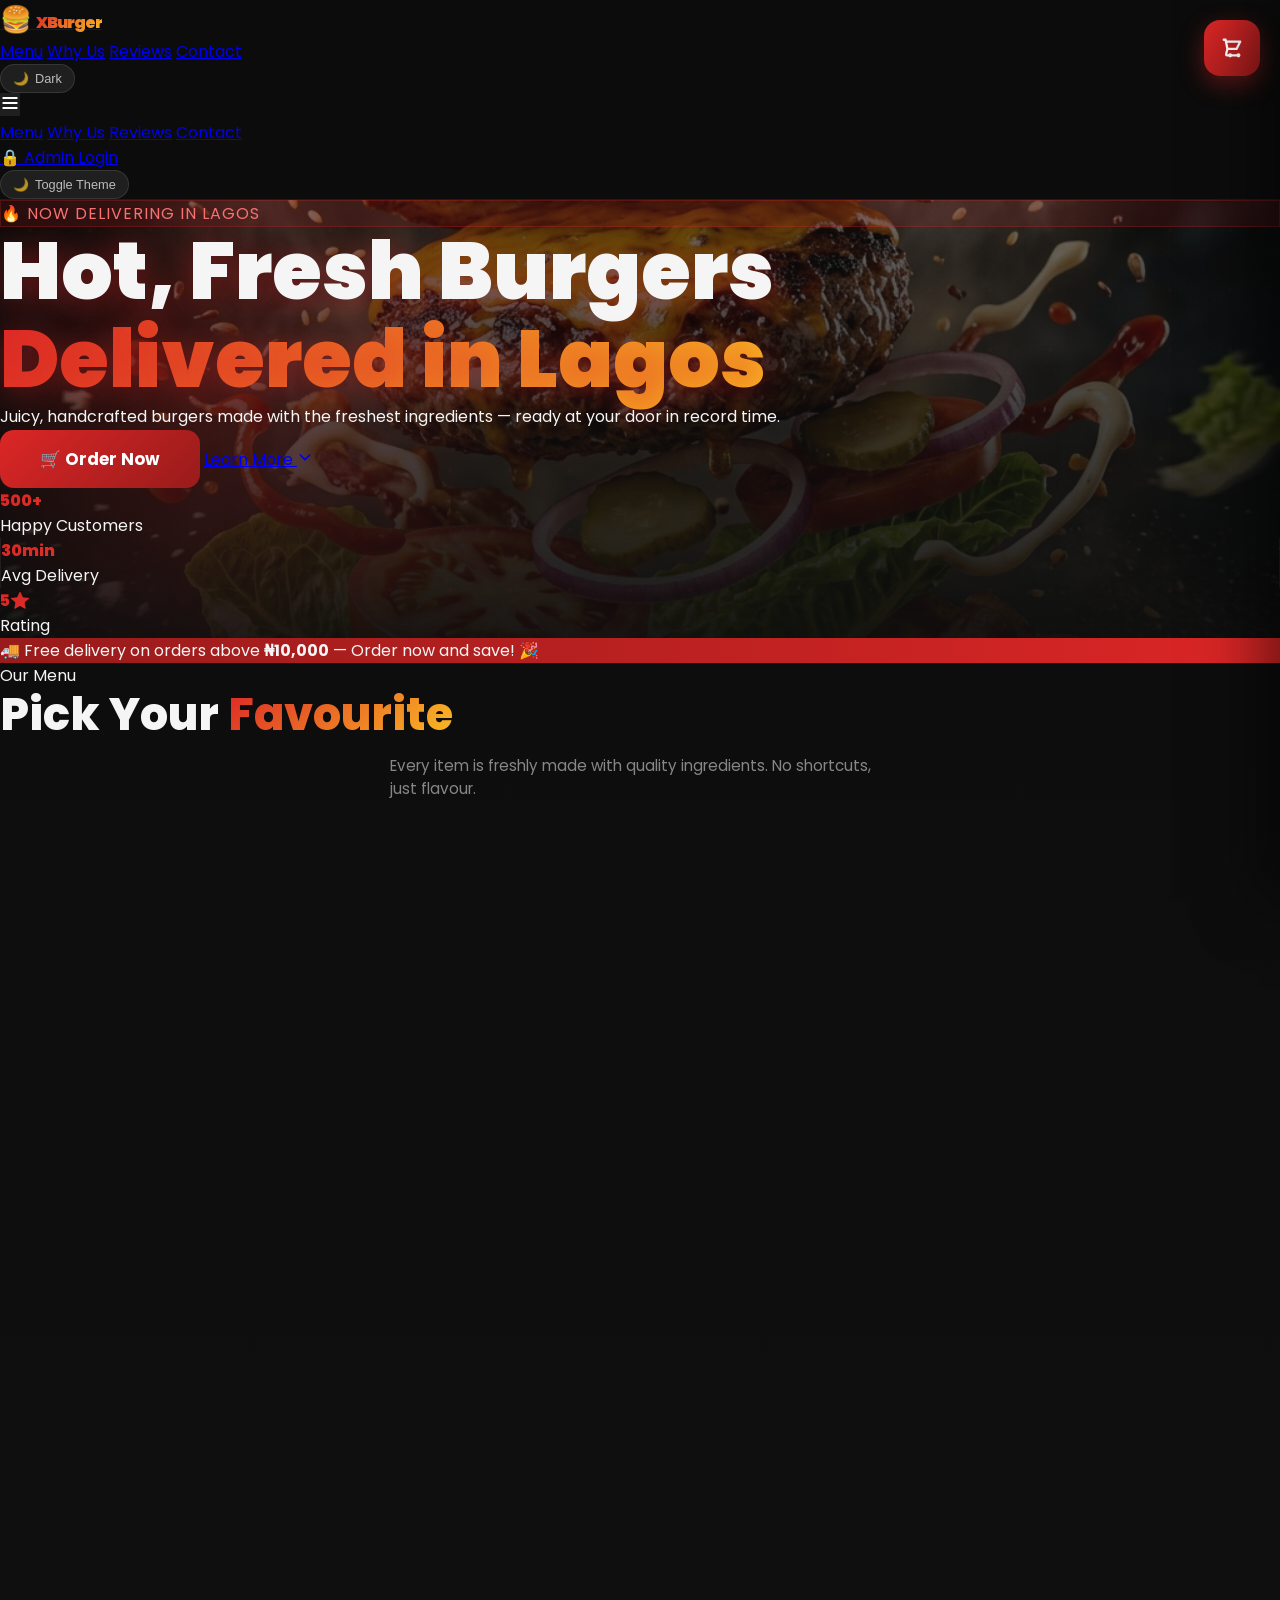
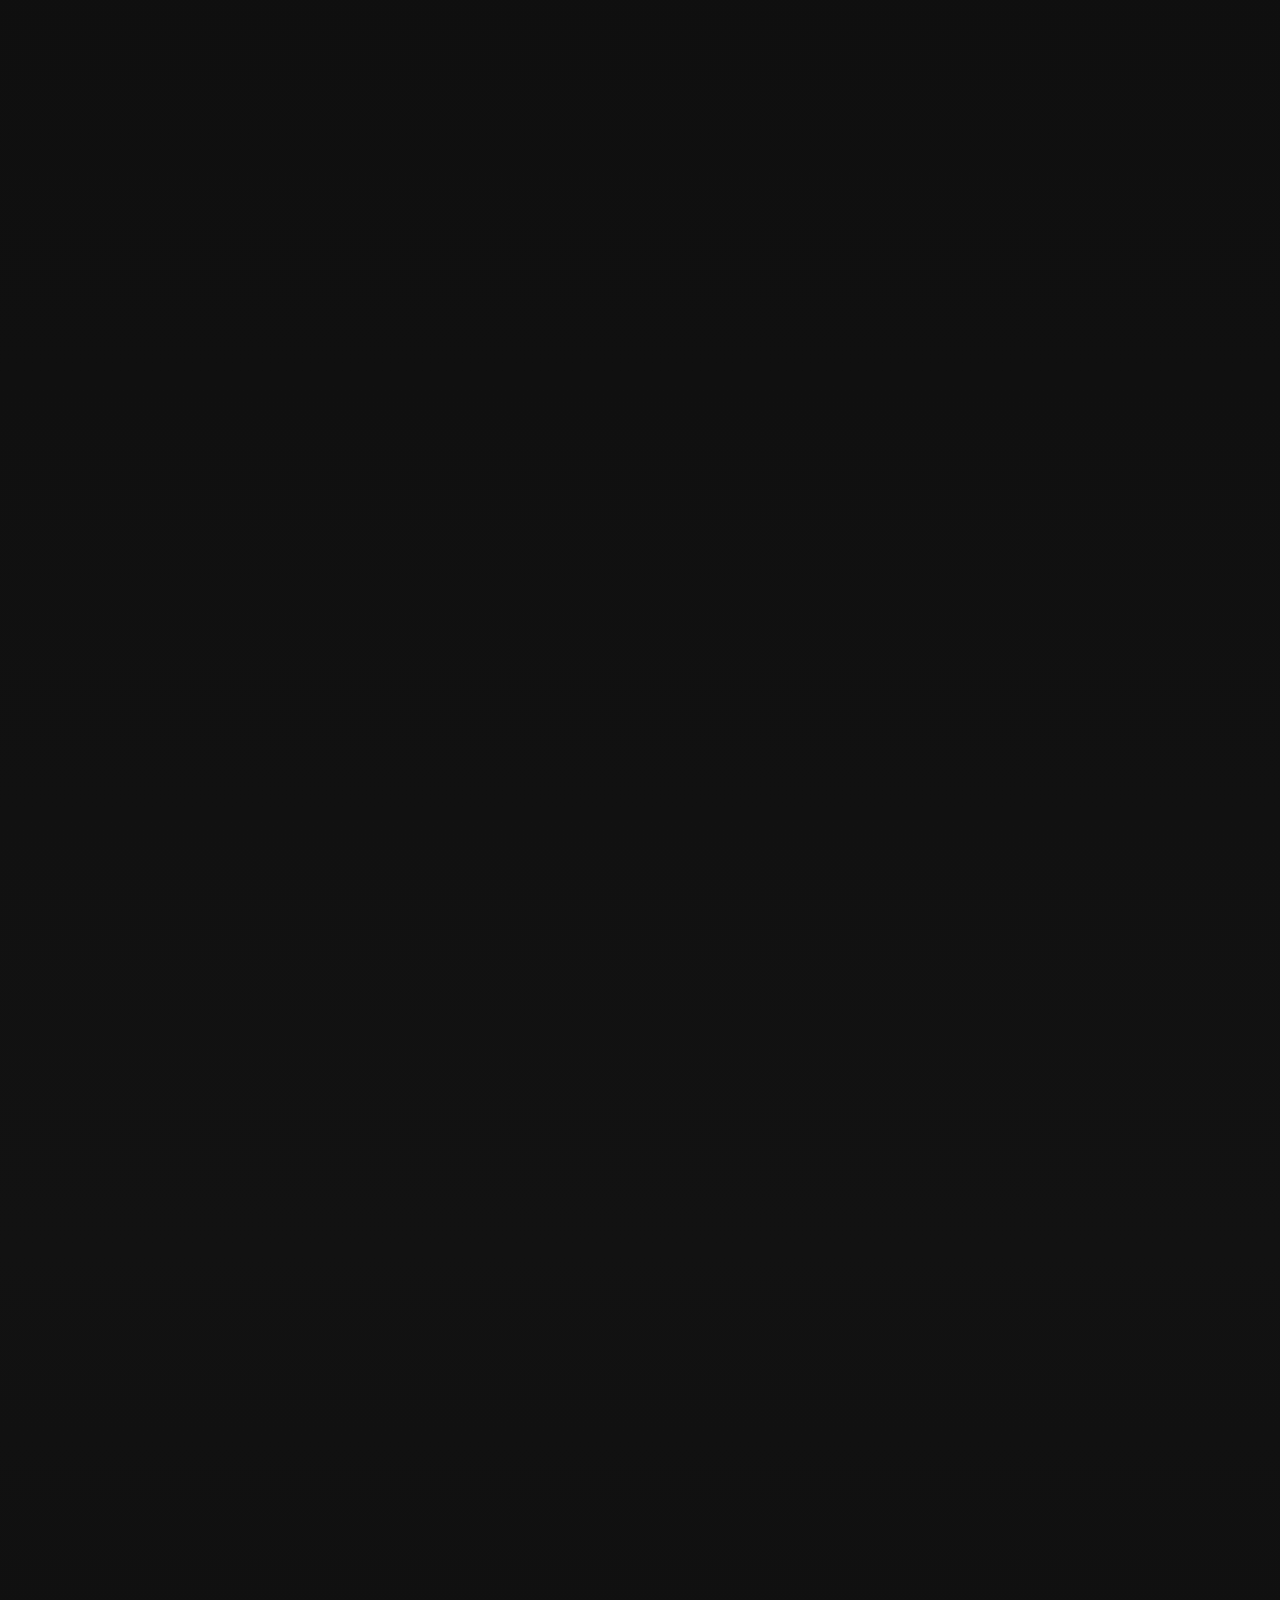
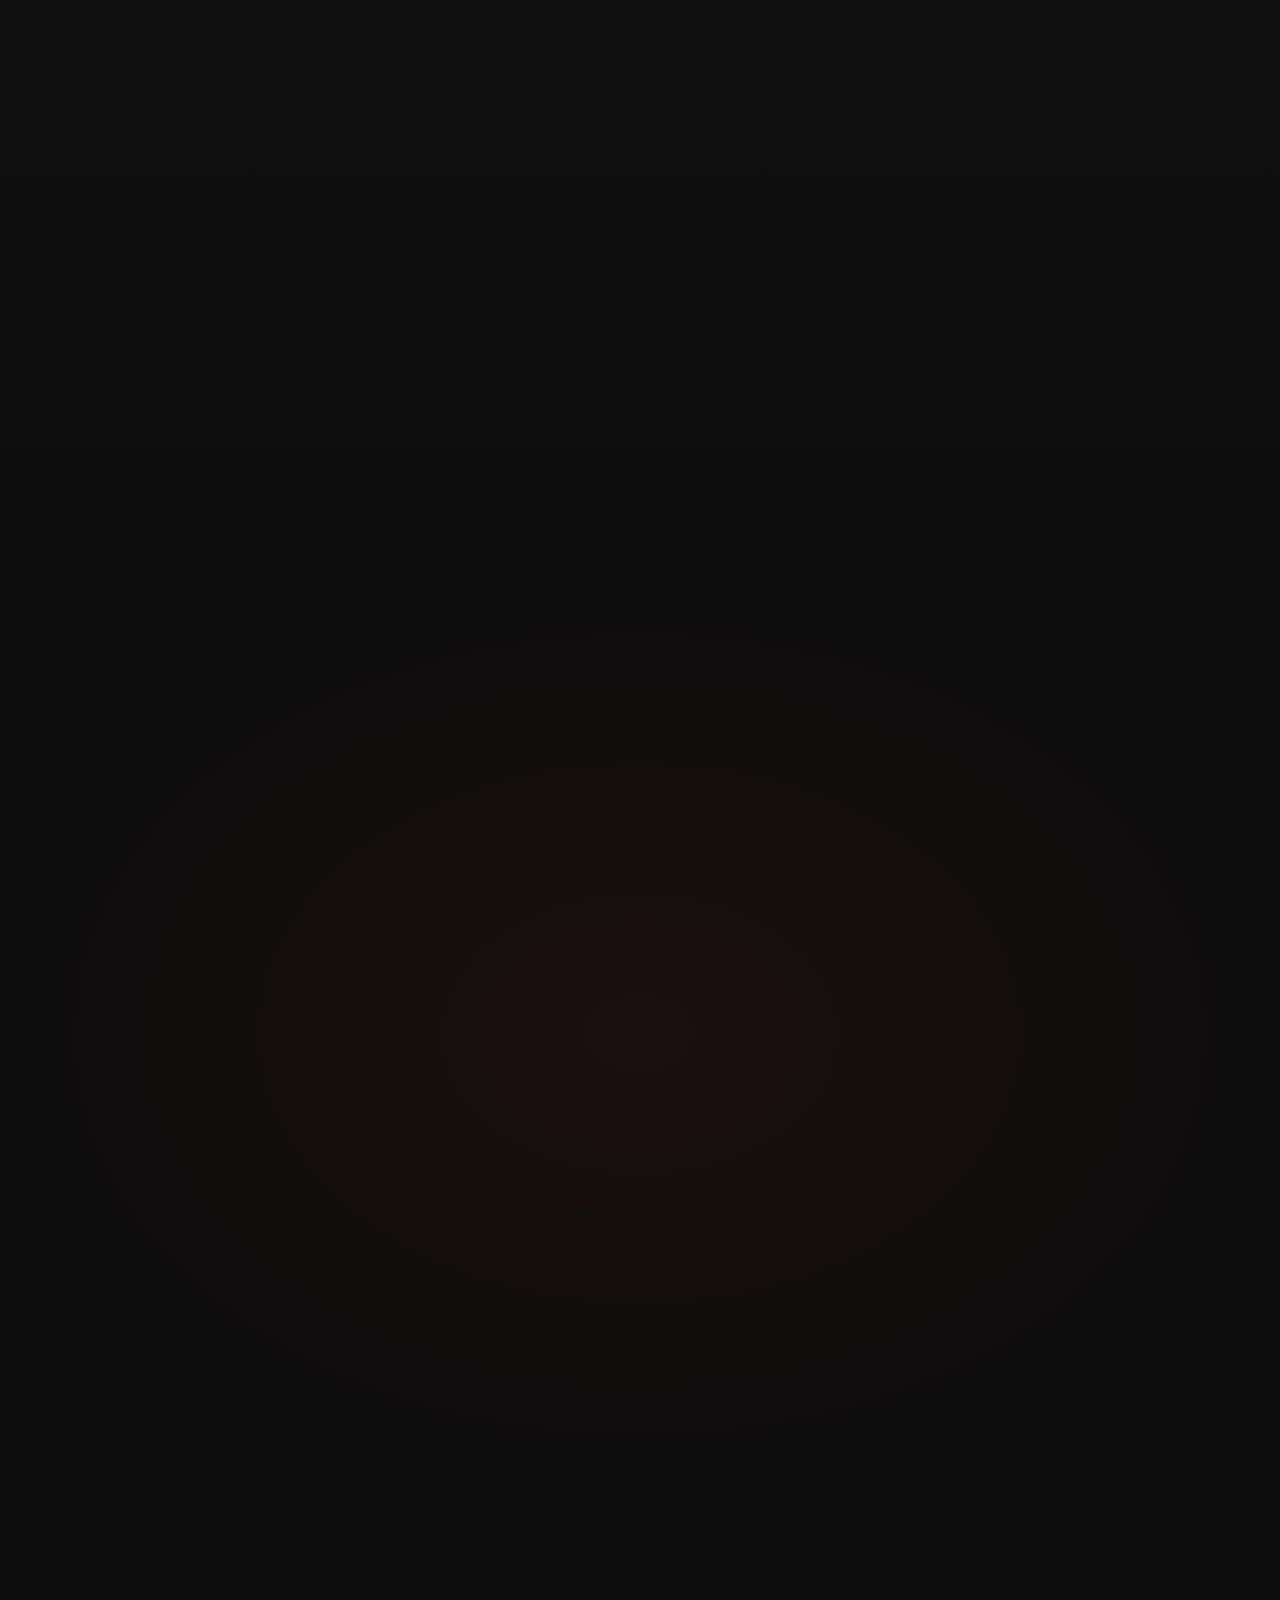
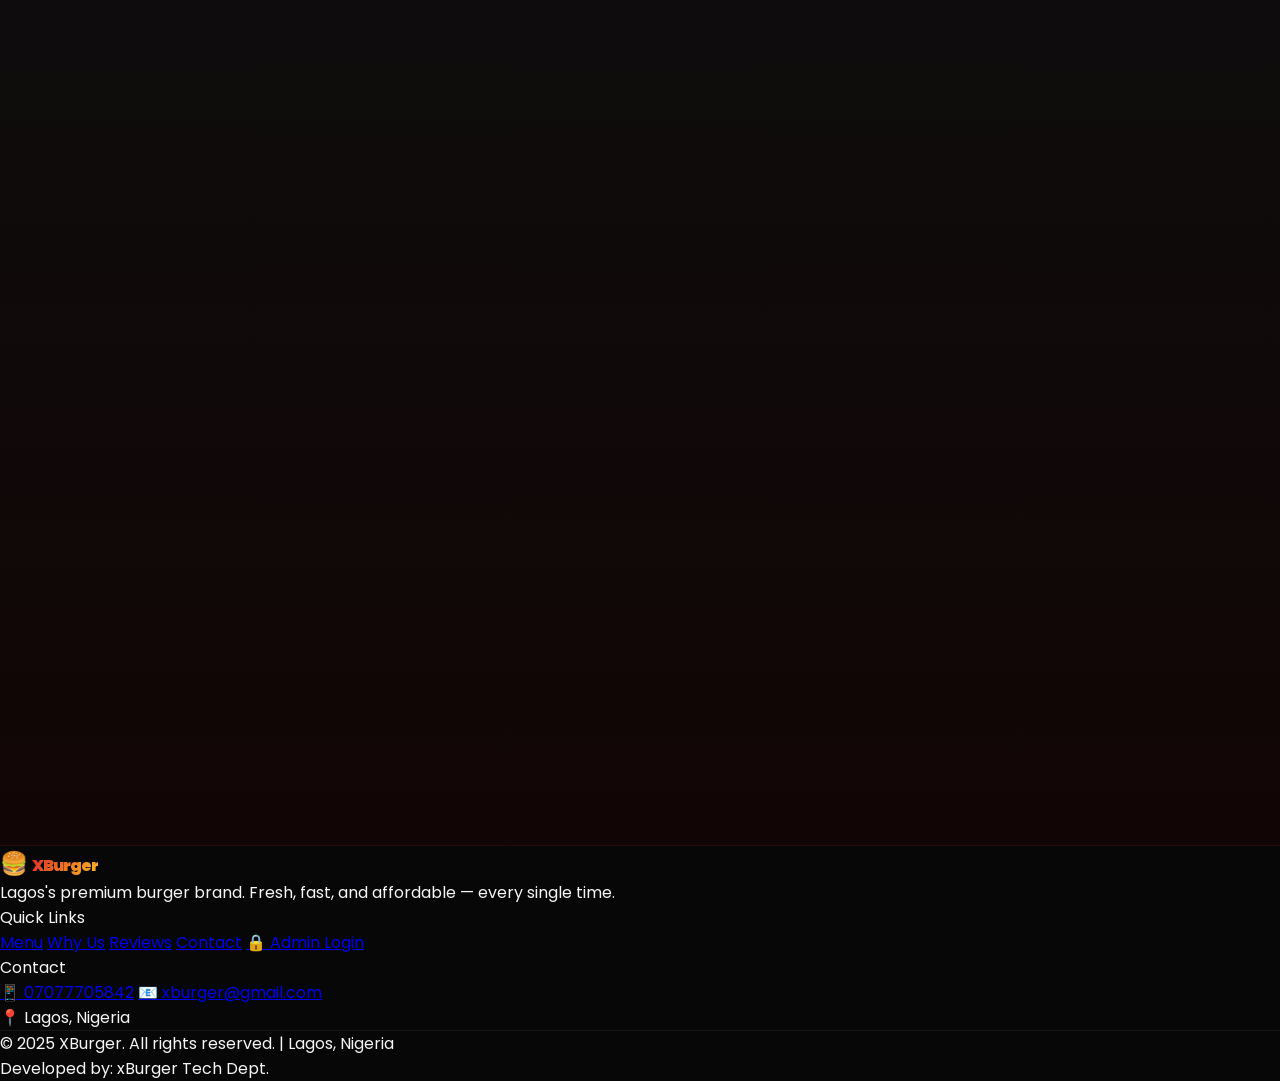
==== index.html @ 7a666a8d "first set of project files" ====
<!DOCTYPE html>
<html lang="en">
<head>
  <!-- =========================================
       XBurger - Hot, Fresh Burgers in Lagos
       Version: 1.0.0
       ========================================= -->
  <meta charset="UTF-8" />
  <meta name="viewport" content="width=device-width, initial-scale=1.0" />
  <meta name="description" content="XBurger — Hot, fresh, juicy burgers delivered fast in Lagos, Nigeria. Order online and pay securely via Paystack." />
  <meta name="keywords" content="XBurger, burgers, fast food Lagos, burger delivery Lagos, cheese burger, combo meal" />
  <meta name="author" content="XBurger" />
  <meta property="og:title" content="XBurger — Hot, Fresh Burgers in Lagos" />
  <meta property="og:description" content="Order the best burgers in Lagos online. Fast delivery, fresh ingredients, and easy payment." />
  <meta property="og:type" content="website" />
  <title>XBurger — Hot, Fresh Burgers in Lagos, Nigeria</title>

  <!-- Tailwind CSS CDN -->
  <script src="https://cdn.tailwindcss.com"></script>

  <!-- Tailwind Config -->
  <script>
    tailwind.config = {
      theme: {
        extend: {
          colors: {
            brand: {
              red: '#DC2626',
              'red-dark': '#991B1B',
              yellow: '#FBBF24',
              'yellow-dark': '#D97706',
              black: '#0D0D0D',
            }
          },
          fontFamily: {
            poppins: ['Poppins', 'sans-serif'],
          }
        }
      }
    }
  </script>

  <!-- Custom CSS -->
  <link rel="stylesheet" href="style.css" />
</head>

<body class="font-poppins">

  <!-- =========================================
       FLOATING CART BUTTON (sticky top-right)
       ========================================= -->
  <button id="cart-btn-float" class="cart-btn-float" onclick="openCart()" aria-label="Open cart">
    <!-- Cart Icon SVG -->
    <svg xmlns="http://www.w3.org/2000/svg" width="22" height="22" fill="none" viewBox="0 0 24 24" stroke="currentColor" stroke-width="2.5">
      <path stroke-linecap="round" stroke-linejoin="round" d="M3 3h2l.4 2M7 13h10l4-8H5.4M7 13L5.4 5M7 13l-1.4 5.6a1 1 0 00.976 1.4H19M10 21a1 1 0 110-2 1 1 0 010 2zm9 0a1 1 0 110-2 1 1 0 010 2z"/>
    </svg>
    <!-- Badge -->
    <span id="cart-badge" class="cart-badge" style="display:none;">0</span>
  </button>

  <!-- =========================================
       TOAST NOTIFICATION
       ========================================= -->
  <div id="toast" class="toast" role="status" aria-live="polite"></div>

  <!-- =========================================
       CART OVERLAY (backdrop)
       ========================================= -->
  <div id="cart-overlay" class="cart-overlay"></div>

  <!-- =========================================
       CART DRAWER (side panel)
       ========================================= -->
  <aside id="cart-drawer" class="cart-drawer" role="dialog" aria-modal="true" aria-label="Shopping cart">
    <!-- Cart Header -->
    <div class="cart-header">
      <div>
        <h2 style="font-size:1.2rem; font-weight:800;">Your Order 🛒</h2>
        <p id="item-count" style="font-size:0.75rem; color:rgba(255,255,255,0.4); margin-top:2px;">0 items</p>
      </div>
      <button onclick="closeCart()" style="background:rgba(255,255,255,0.08); border:none; width:36px; height:36px; border-radius:10px; display:flex; align-items:center; justify-content:center; cursor:pointer; color:rgba(255,255,255,0.7); font-size:1.1rem; transition:all 0.2s;" onmouseover="this.style.background='rgba(255,255,255,0.15)'" onmouseout="this.style.background='rgba(255,255,255,0.08)'" aria-label="Close cart">
        ✕
      </button>
    </div>

    <!-- Free Delivery Promo (shows when eligible) -->
    <div id="cart-promo" style="display:none; background:linear-gradient(90deg,rgba(34,197,94,0.15),rgba(34,197,94,0.05)); border:1px solid rgba(34,197,94,0.25); margin:12px 16px 0; border-radius:12px; padding:10px 14px; align-items:center; gap:8px;">
      <span style="font-size:1.2rem;">🎉</span>
      <span style="font-size:0.8rem; color:#4ade80; font-weight:600;">You qualify for <strong>FREE delivery!</strong></span>
    </div>

    <!-- Empty Cart State -->
    <div id="cart-empty" class="cart-empty">
      <div style="font-size:4rem;"> 🛒</div>
      <h3 style="font-size:1.1rem; font-weight:700;">Your cart is empty</h3>
      <p style="font-size:0.85rem; line-height:1.6;">Add some delicious burgers to your order!</p>
      <button onclick="closeCart(); scrollTo('menu')" style="background:rgba(220,38,38,0.15); border:1px solid rgba(220,38,38,0.3); color:#f87171; border-radius:12px; padding:10px 20px; font-family:inherit; font-weight:600; cursor:pointer; transition:all 0.3s;" onmouseover="this.style.background='rgba(220,38,38,0.25)'" onmouseout="this.style.background='rgba(220,38,38,0.15)'">
        Browse Menu
      </button>
    </div>

    <!-- Cart Items List -->
    <div id="cart-items-list" class="cart-items-list"></div>

    <!-- Cart Footer (total + checkout) -->
    <div id="cart-footer" class="cart-footer" style="display:none;">
      <!-- Total breakdown -->
      <div style="display:flex; justify-content:space-between; align-items:center; margin-bottom:6px;">
        <span style="color:rgba(255,255,255,0.5); font-size:0.85rem;">Subtotal</span>
        <span id="grand-total" style="font-size:1.3rem; font-weight:800; color:#FBBF24;">₦0</span>
      </div>
      <p style="font-size:0.72rem; color:rgba(255,255,255,0.3); margin-bottom:16px;">Delivery fee calculated at checkout</p>

      <!-- Checkout Button -->
      <button class="checkout-btn" onclick="proceedToCheckout()" id="checkout-btn" aria-label="Proceed to checkout">
        <span>Proceed to Checkout 🚀</span>
      </button>

      <!-- Paystack badge -->
      <p style="text-align:center; margin-top:12px; font-size:0.72rem; color:rgba(255,255,255,0.25); display:flex; align-items:center; justify-content:center; gap:4px;">
        🔒 Secure payment via <strong style="color:rgba(255,255,255,0.45);">Paystack</strong>
      </p>
    </div>
  </aside>

  <!-- =========================================
       CHECKOUT CONFIRMATION MODAL
       ========================================= -->
  <div id="checkout-modal" class="modal-overlay" role="dialog" aria-modal="true" aria-label="Order confirmation">
    <div class="modal-box">
      <!-- Modal Header -->
      <div style="text-align:center; margin-bottom:24px;">
        <div style="font-size:3rem; margin-bottom:12px;">🧾</div>
        <h2 style="font-size:1.4rem; font-weight:800; margin-bottom:6px;">Confirm Your Order</h2>
        <p style="color:rgba(255,255,255,0.45); font-size:0.875rem;">Review your items before heading to payment</p>
      </div>

      <!-- Order Summary -->
      <div id="modal-summary" style="margin-bottom:24px;"></div>

      <!-- Info note -->
      <div style="background:rgba(251,191,36,0.08); border:1px solid rgba(251,191,36,0.2); border-radius:12px; padding:12px 16px; margin-bottom:16px; font-size:0.8rem; color:rgba(255,255,255,0.6); display:flex; gap:8px; align-items:flex-start;">
        <span>📍</span>
        <span>Please fill in your delivery details to proceed to secure <strong style="color:#FBBF24;">Paystack</strong> payment.</span>
      </div>

      <!-- Customer Details Form -->
      <form id="checkout-form" class="flex flex-col gap-3 mb-6">
        <input type="text" id="cust-name" placeholder="Full Name" required style="padding:12px; border-radius:8px; background:rgba(255,255,255,0.05); border:1px solid rgba(255,255,255,0.1); color:#fff; width:100%; outline:none;" />
        <div style="display:flex; gap:12px;">
          <input type="email" id="cust-email" placeholder="Email Address" required style="padding:12px; border-radius:8px; background:rgba(255,255,255,0.05); border:1px solid rgba(255,255,255,0.1); color:#fff; width:50%; outline:none;" />
          <input type="tel" id="cust-phone" placeholder="Phone Number" required style="padding:12px; border-radius:8px; background:rgba(255,255,255,0.05); border:1px solid rgba(255,255,255,0.1); color:#fff; width:50%; outline:none;" />
        </div>
        <textarea id="cust-address" placeholder="Delivery Address" required rows="2" style="padding:12px; border-radius:8px; background:rgba(255,255,255,0.05); border:1px solid rgba(255,255,255,0.1); color:#fff; width:100%; outline:none; resize:none;"></textarea>
      </form>

      <!-- Action Buttons -->
      <div style="display:flex; gap:12px; flex-direction:column;">
        <button id="pay-now-btn" class="checkout-btn" onclick="confirmAndPay()" aria-label="Pay now via Paystack">
          <span>Pay Now via Paystack 💳</span>
        </button>
        <button onclick="closeCheckoutModal()" style="background:rgba(255,255,255,0.07); border:1px solid rgba(255,255,255,0.1); color:rgba(255,255,255,0.6); border-radius:14px; padding:12px; font-family:inherit; font-weight:600; cursor:pointer; transition:all 0.3s;" onmouseover="this.style.background='rgba(255,255,255,0.12)'" onmouseout="this.style.background='rgba(255,255,255,0.07)'">
          Go Back to Cart
        </button>
      </div>
    </div>
  </div>

  <!-- =========================================
       NAVBAR
       ========================================= -->
  <nav class="navbar fixed top-0 left-0 right-0 z-50">
    <div class="max-w-6xl mx-auto px-4 sm:px-6">
      <div class="flex items-center justify-between h-16">

        <!-- Logo -->
        <a href="#" class="flex items-center gap-2" aria-label="XBurger home">
          <span style="font-size:1.6rem;">🍔</span>
          <span class="logo-text text-2xl">XBurger</span>
        </a>

        <!-- Desktop Nav Links -->
        <div class="hidden md:flex items-center gap-6">
          <a href="#menu" class="nav-link text-sm font-medium text-white/70 hover:text-white transition-colors duration-200">Menu</a>
          <a href="#features" class="nav-link text-sm font-medium text-white/70 hover:text-white transition-colors duration-200">Why Us</a>
          <a href="#testimonials" class="nav-link text-sm font-medium text-white/70 hover:text-white transition-colors duration-200">Reviews</a>
          <a href="#contact" class="nav-link text-sm font-medium text-white/70 hover:text-white transition-colors duration-200">Contact</a>
        </div>

        <!-- Right side -->
        <div class="flex items-center gap-3">
          <!-- Dark mode toggle -->
          <button class="dark-toggle hidden md:flex" onclick="toggleDarkMode()" id="dark-toggle-btn" aria-label="Toggle dark/light mode">
            <span id="dark-icon">🌙</span>
            <span id="dark-label">Dark</span>
          </button>

          <!-- Mobile menu btn -->
          <button id="mobile-menu-btn" class="md:hidden w-9 h-9 rounded-xl flex items-center justify-center" style="background:rgba(255,255,255,0.08); border:none; color:white; cursor:pointer;" aria-label="Open mobile menu">
            <svg xmlns="http://www.w3.org/2000/svg" width="20" height="20" fill="none" viewBox="0 0 24 24" stroke="currentColor" stroke-width="2.5">
              <path stroke-linecap="round" stroke-linejoin="round" d="M4 6h16M4 12h16M4 18h16"/>
            </svg>
          </button>
        </div>
      </div>

      <!-- Mobile Menu Dropdown -->
      <div id="mobile-menu" class="hidden md:hidden pb-4 pt-2 border-t border-white/5">
        <div class="flex flex-col gap-1">
          <a href="#menu" class="nav-link block px-3 py-2 rounded-lg text-sm font-medium text-white/70 hover:text-white hover:bg-white/5 transition-all">Menu</a>
          <a href="#features" class="nav-link block px-3 py-2 rounded-lg text-sm font-medium text-white/70 hover:text-white hover:bg-white/5 transition-all">Why Us</a>
          <a href="#testimonials" class="nav-link block px-3 py-2 rounded-lg text-sm font-medium text-white/70 hover:text-white hover:bg-white/5 transition-all">Reviews</a>
          <a href="#contact" class="nav-link block px-3 py-2 rounded-lg text-sm font-medium text-white/70 hover:text-white hover:bg-white/5 transition-all">Contact</a>
          
          <div class="mt-2 pt-2 border-t border-white/10 px-3">
            <a href="admin/index.html" class="flex items-center gap-2 text-brand-yellow hover:text-yellow-300 text-sm font-medium transition-all mb-3">
              <span>🔒</span> Admin Login
            </a>
            <button class="dark-toggle" onclick="toggleDarkMode()" aria-label="Toggle theme">
              <span id="dark-icon-mobile">🌙</span>
              <span>Toggle Theme</span>
            </button>
          </div>
        </div>
      </div>
    </div>
  </nav>

  <!-- =========================================
       HERO SECTION
       ========================================= -->
  <section class="hero-section min-h-screen flex items-center justify-center relative pt-16" id="hero">
    <div class="hero-glow"></div>

    <div class="max-w-6xl mx-auto px-4 sm:px-6 py-20 text-center relative z-10">
      <!-- Badge -->
      <div class="inline-flex items-center gap-2 px-4 py-2 rounded-full text-xs font-semibold mb-8 reveal"
        style="background:rgba(220,38,38,0.12); border:1px solid rgba(220,38,38,0.25); color:#f87171; letter-spacing:1px; text-transform:uppercase;">
        🔥 Now Delivering in Lagos
      </div>

      <!-- Main Headline -->
      <h1 class="hero-title text-white mb-6 reveal delay-100">
        Hot, Fresh Burgers<br/>
        <span class="hero-highlight">Delivered in Lagos</span>
      </h1>

      <!-- Sub-text -->
      <p class="text-white/60 text-lg max-w-xl mx-auto mb-10 reveal delay-200" style="line-height:1.7;">
        Juicy, handcrafted burgers made with the freshest ingredients — ready at your door in record time.
      </p>

      <!-- CTA Buttons -->
      <div class="flex flex-col sm:flex-row items-center justify-center gap-4 reveal delay-300">
        <a href="#menu" class="btn-primary" onclick="return false;" style="font-size:1.05rem; padding:16px 40px;" onclick="scrollTo('menu')">
          🛒 Order Now
        </a>
        <a href="#features" class="text-white/60 hover:text-white text-sm font-medium transition-colors flex items-center gap-2">
          Learn More
          <svg xmlns="http://www.w3.org/2000/svg" width="16" height="16" fill="none" viewBox="0 0 24 24" stroke="currentColor" stroke-width="2.5">
            <path stroke-linecap="round" stroke-linejoin="round" d="M19 9l-7 7-7-7"/>
          </svg>
        </a>
      </div>

      <!-- Stats -->
      <div class="grid grid-cols-3 gap-6 max-w-sm mx-auto mt-16 reveal delay-400">
        <div>
          <p class="text-2xl font-900 gradient-text" style="font-weight:800;">500+</p>
          <p class="text-xs text-white/40 mt-1">Happy Customers</p>
        </div>
        <div style="border-left:1px solid rgba(255,255,255,0.07); border-right:1px solid rgba(255,255,255,0.07);">
          <p class="text-2xl gradient-text" style="font-weight:800;">30min</p>
          <p class="text-xs text-white/40 mt-1">Avg Delivery</p>
        </div>
        <div>
          <p class="text-2xl gradient-text" style="font-weight:800;">5⭐</p>
          <p class="text-xs text-white/40 mt-1">Rating</p>
        </div>
      </div>
    </div>
  </section>

  <!-- =========================================
       PROMO BANNER
       ========================================= -->
  <div class="promo-banner py-3 text-center" role="banner">
    <p class="text-white font-semibold text-sm tracking-wide flex items-center justify-center gap-2">
      <span>🚚</span>
      <span>Free delivery on orders above <strong>₦10,000</strong> — Order now and save!</span>
      <span>🎉</span>
    </p>
  </div>

  <!-- =========================================
       MENU SECTION
       ========================================= -->
  <section id="menu" class="menu-section py-20 px-4 sm:px-6">
    <div class="max-w-6xl mx-auto">

      <!-- Section Header -->
      <div class="text-center mb-12">
        <p class="text-brand-red text-sm font-semibold tracking-widest uppercase mb-3 reveal">Our Menu</p>
        <h2 class="section-title text-white reveal delay-100">
          Pick Your <span class="gradient-text">Favourite</span>
        </h2>
        <p class="section-subtitle reveal delay-200">
          Every item is freshly made with quality ingredients. No shortcuts, just flavour.
        </p>
      </div>

      <!-- Menu Grid — populated by JavaScript -->
      <div id="menu-grid" class="grid grid-cols-1 sm:grid-cols-2 lg:grid-cols-3 gap-6"></div>

    </div>
  </section>

  <!-- =========================================
       WHY CHOOSE US
       ========================================= -->
  <section id="features" class="features-section py-20 px-4 sm:px-6">
    <div class="max-w-6xl mx-auto">

      <!-- Section Header -->
      <div class="text-center mb-12">
        <p class="text-brand-red text-sm font-semibold tracking-widest uppercase mb-3 reveal">Why XBurger?</p>
        <h2 class="section-title text-white reveal delay-100">
          We Don't Just Make <span class="gradient-text">Burgers</span>
        </h2>
        <p class="section-subtitle reveal delay-200">We create experiences. Here's why Lagos loves us.</p>
      </div>

      <!-- Features Grid -->
      <div class="grid grid-cols-1 sm:grid-cols-2 lg:grid-cols-4 gap-6">

        <!-- Feature 1 -->
        <div class="feature-card reveal delay-100">
          <div class="feature-icon">🌿</div>
          <h3 class="font-bold text-base mb-2">Fresh Ingredients</h3>
          <p class="text-white/50 text-sm leading-relaxed">Sourced daily — no frozen patties, no shortcuts. Every bite is 100% fresh.</p>
        </div>

        <!-- Feature 2 -->
        <div class="feature-card reveal delay-200">
          <div class="feature-icon">⚡</div>
          <h3 class="font-bold text-base mb-2">Fast Delivery</h3>
          <p class="text-white/50 text-sm leading-relaxed">Speedy delivery across Lagos. Hot food at your door, right on time.</p>
        </div>

        <!-- Feature 3 -->
        <div class="feature-card reveal delay-300">
          <div class="feature-icon">💸</div>
          <h3 class="font-bold text-base mb-2">Affordable Prices</h3>
          <p class="text-white/50 text-sm leading-relaxed">Premium taste, wallet-friendly prices. Great food shouldn't break the bank.</p>
        </div>

        <!-- Feature 4 -->
        <div class="feature-card reveal delay-400">
          <div class="feature-icon">🧼</div>
          <h3 class="font-bold text-base mb-2">Hygienic Prep</h3>
          <p class="text-white/50 text-sm leading-relaxed">World-class hygiene standards in every step — from prep kitchen to your door.</p>
        </div>

      </div>
    </div>
  </section>

  <!-- =========================================
       TESTIMONIALS
       ========================================= -->
  <section id="testimonials" class="testimonials-section py-20 px-4 sm:px-6">
    <div class="max-w-6xl mx-auto">

      <!-- Section Header -->
      <div class="text-center mb-12">
        <p class="text-brand-red text-sm font-semibold tracking-widest uppercase mb-3 reveal">Reviews</p>
        <h2 class="section-title text-white reveal delay-100">
          What Our <span class="gradient-text">Customers</span> Say
        </h2>
        <p class="section-subtitle reveal delay-200">Don't take our word for it — hear from real XBurger fans!</p>
      </div>

      <!-- Testimonials Grid -->
      <div class="grid grid-cols-1 md:grid-cols-2 lg:grid-cols-4 gap-6">

        <!-- Testimonial 1 -->
        <div class="testimonial-card reveal delay-100">
          <div class="stars mb-3">★★★★★</div>
          <p class="text-white/70 text-sm leading-relaxed mb-5">
            "This is the BEST burger I've had in Lagos. The double beef was absolutely fire! Fast delivery too — order came in under 30 minutes."
          </p>
          <div class="flex items-center gap-3">
            <div class="avatar" style="background:linear-gradient(135deg,#DC2626,#7f1d1d);">
              <span style="color:white;">TK</span>
            </div>
            <div>
              <p class="font-semibold text-sm">Tunde Kareem</p>
              <p class="text-white/40 text-xs">Lagos Island</p>
            </div>
          </div>
        </div>

        <!-- Testimonial 2 -->
        <div class="testimonial-card reveal delay-200">
          <div class="stars mb-3">★★★★★</div>
          <p class="text-white/70 text-sm leading-relaxed mb-5">
            "Ordered the combo meal and I was genuinely shocked by the value. Huge burger, crispy fries, cold drink — all for ₦6,000. Will order again!"
          </p>
          <div class="flex items-center gap-3">
            <div class="avatar" style="background:linear-gradient(135deg,#FBBF24,#D97706);">
              <span style="color:#111;">AF</span>
            </div>
            <div>
              <p class="font-semibold text-sm">Amaka Folasade</p>
              <p class="text-white/40 text-xs">Victoria Island</p>
            </div>
          </div>
        </div>

        <!-- Testimonial 3 -->
        <div class="testimonial-card reveal delay-300">
          <div class="stars mb-3">★★★★★</div>
          <p class="text-white/70 text-sm leading-relaxed mb-5">
            "The cheese burger is simply unbeatable. That melted cheese dripping down — oh wow. XBurger has become my weekly treat. Highly recommend!"
          </p>
          <div class="flex items-center gap-3">
            <div class="avatar" style="background:linear-gradient(135deg,#7c3aed,#4c1d95);">
              <span style="color:white;">EB</span>
            </div>
            <div>
              <p class="font-semibold text-sm">Emeka Badmus</p>
              <p class="text-white/40 text-xs">Lekki Phase 1</p>
            </div>
          </div>
        </div>

        <!-- Testimonial 4 -->
        <div class="testimonial-card reveal delay-400">
          <div class="stars mb-3">★★★★☆</div>
          <p class="text-white/70 text-sm leading-relaxed mb-5">
            "Ordered fried chips and classic burger for lunch. Very affordable and delicious! The chips were crispy and perfectly seasoned. 10/10 service!"
          </p>
          <div class="flex items-center gap-3">
            <div class="avatar" style="background:linear-gradient(135deg,#059669,#065f46);">
              <span style="color:white;">SA</span>
            </div>
            <div>
              <p class="font-semibold text-sm">Sade Adekunle</p>
              <p class="text-white/40 text-xs">Surulere</p>
            </div>
          </div>
        </div>

      </div>
    </div>
  </section>

  <!-- =========================================
       CONTACT SECTION
       ========================================= -->
  <section id="contact" class="contact-section py-20 px-4 sm:px-6">
    <div class="max-w-6xl mx-auto">

      <!-- Section Header -->
      <div class="text-center mb-12">
        <p class="text-brand-red text-sm font-semibold tracking-widest uppercase mb-3 reveal">Get In Touch</p>
        <h2 class="section-title text-white reveal delay-100">
          Order or <span class="gradient-text">Ask Us Anything</span>
        </h2>
        <p class="section-subtitle reveal delay-200">We're always happy to hear from you!</p>
      </div>

      <div class="grid grid-cols-1 lg:grid-cols-2 gap-8 items-start">

        <!-- Contact Cards -->
        <div class="flex flex-col gap-4">
          <!-- WhatsApp -->
          <div class="contact-card reveal delay-100">
            <div class="contact-icon" style="background:linear-gradient(135deg,rgba(37,211,102,0.2),rgba(37,211,102,0.05)); border:1px solid rgba(37,211,102,0.25);">
              <span>💬</span>
            </div>
            <div>
              <p class="font-semibold text-sm mb-1">WhatsApp</p>
              <p class="text-white/50 text-sm mb-3">Chat with us for quick orders & inquiries</p>
              <a href="https://wa.me/2347077705842?text=Hi%20XBurger!%20I'd%20like%20to%20place%20an%20order%20🍔"
                 class="whatsapp-btn"
                 target="_blank" rel="noopener" aria-label="Chat on WhatsApp">
                <svg width="18" height="18" fill="currentColor" viewBox="0 0 24 24"><path d="M17.472 14.382c-.297-.149-1.758-.867-2.03-.967-.273-.099-.471-.148-.67.15-.197.297-.767.966-.94 1.164-.173.199-.347.223-.644.075-.297-.15-1.255-.463-2.39-1.475-.883-.788-1.48-1.761-1.653-2.059-.173-.297-.018-.458.13-.606.134-.133.298-.347.446-.52.149-.174.198-.298.298-.497.099-.198.05-.371-.025-.52-.075-.149-.669-1.612-.916-2.207-.242-.579-.487-.5-.669-.51-.173-.008-.371-.01-.57-.01-.198 0-.52.074-.792.372-.272.297-1.04 1.016-1.04 2.479 0 1.462 1.065 2.875 1.213 3.074.149.198 2.096 3.2 5.077 4.487.709.306 1.262.489 1.694.625.712.227 1.36.195 1.871.118.571-.085 1.758-.719 2.006-1.413.248-.694.248-1.289.173-1.413-.074-.124-.272-.198-.57-.347m-5.421 7.403h-.004a9.87 9.87 0 01-5.031-1.378l-.361-.214-3.741.982.998-3.648-.235-.374a9.86 9.86 0 01-1.51-5.26c.001-5.45 4.436-9.884 9.888-9.884 2.64 0 5.122 1.03 6.988 2.898a9.825 9.825 0 012.893 6.994c-.003 5.45-4.437 9.884-9.885 9.884m8.413-18.297A11.815 11.815 0 0012.05 0C5.495 0 .16 5.335.157 11.892c0 2.096.547 4.142 1.588 5.945L.057 24l6.305-1.654a11.882 11.882 0 005.683 1.448h.005c6.554 0 11.89-5.335 11.893-11.893a11.821 11.821 0 00-3.48-8.413z"/></svg>
                Chat on WhatsApp
              </a>
            </div>
          </div>

          <!-- Email -->
          <div class="contact-card reveal delay-200">
            <div class="contact-icon" style="background:linear-gradient(135deg,rgba(220,38,38,0.2),rgba(220,38,38,0.05)); border:1px solid rgba(220,38,38,0.25);">
              <span>📧</span>
            </div>
            <div>
              <p class="font-semibold text-sm mb-1">Email Us</p>
              <p class="text-white/50 text-sm mb-2">For feedback, partnerships or bulk orders</p>
              <a href="mailto:xburger@gmail.com" class="text-brand-red hover:text-red-400 font-semibold text-sm transition-colors">xburger@gmail.com</a>
            </div>
          </div>

          <!-- Location -->
          <div class="contact-card reveal delay-300">
            <div class="contact-icon" style="background:linear-gradient(135deg,rgba(251,191,36,0.2),rgba(251,191,36,0.05)); border:1px solid rgba(251,191,36,0.25);">
              <span>📍</span>
            </div>
            <div>
              <p class="font-semibold text-sm mb-1">Location</p>
              <p class="text-white/50 text-sm">Lagos, Nigeria</p>
              <p class="text-white/30 text-xs mt-1">Delivering across Lagos 🚚</p>
            </div>
          </div>
        </div>

        <!-- CTA Panel -->
        <div class="reveal delay-200" style="background:linear-gradient(145deg,rgba(220,38,38,0.1),rgba(220,38,38,0.02)); border:1px solid rgba(220,38,38,0.2); border-radius:24px; padding:36px; text-align:center;">
          <div style="font-size:4rem; margin-bottom:16px;">🍔</div>
          <h3 style="font-size:1.5rem; font-weight:800; margin-bottom:10px;">Ready to Order?</h3>
          <p style="color:rgba(255,255,255,0.5); font-size:0.9rem; line-height:1.7; margin-bottom:24px;">
            Head over to our menu and build your perfect meal. Fast, fresh, and delivered straight to you in Lagos.
          </p>
          <a href="#menu" class="btn-primary" onclick="scrollTo('menu'); return false;" style="display:inline-flex;">
            🛒 View Full Menu
          </a>
          <div style="margin-top:20px; padding-top:20px; border-top:1px solid rgba(255,255,255,0.07);">
            <p style="font-size:0.8rem; color:rgba(255,255,255,0.3);">Secure payments via</p>
            <p style="font-weight:700; color:rgba(255,255,255,0.6); font-size:0.95rem; margin-top:4px;">🔒 Paystack</p>
          </div>
        </div>

      </div>
    </div>
  </section>

  <!-- =========================================
       FOOTER
       ========================================= -->
  <footer class="footer py-10 px-4 sm:px-6">
    <div class="max-w-6xl mx-auto">

      <!-- Footer Top -->
      <div class="flex flex-col md:flex-row items-center md:items-start justify-between gap-8 mb-8 pb-8" style="border-bottom:1px solid rgba(255,255,255,0.06);">
        <!-- Brand -->
        <div>
          <div class="flex items-center gap-2 mb-3">
            <span style="font-size:1.4rem;">🍔</span>
            <span class="logo-text text-xl">XBurger</span>
          </div>
          <p class="text-white/40 text-sm max-w-xs leading-relaxed">
            Lagos's premium burger brand. Fresh, fast, and affordable — every single time.
          </p>
        </div>

        <!-- Quick Links -->
        <div>
          <p class="font-semibold text-sm mb-3">Quick Links</p>
          <div class="flex flex-col gap-2">
            <a href="#menu" class="text-white/40 hover:text-white text-sm transition-colors">Menu</a>
            <a href="#features" class="text-white/40 hover:text-white text-sm transition-colors">Why Us</a>
            <a href="#testimonials" class="text-white/40 hover:text-white text-sm transition-colors">Reviews</a>
            <a href="#contact" class="text-white/40 hover:text-white text-sm transition-colors">Contact</a>
            <a href="admin/index.html" class="text-brand-yellow hover:text-yellow-300 text-sm transition-colors flex items-center gap-1 mt-2 font-medium">
              <span>🔒</span> Admin Login
            </a>
          </div>
        </div>

        <!-- Contact Details -->
        <div>
          <p class="font-semibold text-sm mb-3">Contact</p>
          <div class="flex flex-col gap-2">
            <a href="https://wa.me/2347077705842" target="_blank" rel="noopener" class="text-white/40 hover:text-green-400 text-sm transition-colors">📱 07077705842</a>
            <a href="mailto:xburger@gmail.com" class="text-white/40 hover:text-brand-red text-sm transition-colors">📧 xburger@gmail.com</a>
            <p class="text-white/40 text-sm">📍 Lagos, Nigeria</p>
          </div>
        </div>
      </div>

      <!-- Footer Bottom -->
      <div class="flex flex-col sm:flex-row items-center justify-between gap-3">
        <p class="text-white/25 text-xs">© 2025 XBurger. All rights reserved. | Lagos, Nigeria</p>
        <p class="text-white/25 text-xs flex items-center gap-1">
          Developed by: xBurger Tech Dept.
        </p>
      </div>

    </div>
  </footer>

  <!-- =========================================
       JAVASCRIPT
       ========================================= -->
  <script src="https://js.paystack.co/v1/inline.js"></script>
  <script src="script.js"></script>

  <!-- Smooth scroll for anchor links -->
  <script>
    document.querySelectorAll('a[href^="#"]').forEach(a => {
      a.addEventListener('click', function(e) {
        const href = this.getAttribute('href');
        if (href === '#') return;
        const target = document.querySelector(href);
        if (target) {
          e.preventDefault();
          target.scrollIntoView({ behavior: 'smooth', block: 'start' });
        }
      });
    });

    // "Order Now" hero button
    document.querySelector('a[href="#menu"]')?.addEventListener('click', () => {
      document.getElementById('mobile-menu')?.classList.add('hidden');
    });
  </script>

</body>
</html>
---- style.css ----
/* =============================================
   XBurger - Custom Styles
   Complements Tailwind CSS
   ============================================= */

/* --- Google Fonts --- */
@import url('https://fonts.googleapis.com/css2?family=Poppins:wght@300;400;500;600;700;800;900&display=swap');

/* --- Root Variables --- */
:root {
  --brand-red: #DC2626;
  --brand-red-dark: #991B1B;
  --brand-yellow: #FBBF24;
  --brand-yellow-dark: #D97706;
  --brand-black: #0D0D0D;
  --brand-dark: #1A1A1A;
  --brand-gray: #2A2A2A;
  --transition: all 0.3s cubic-bezier(0.4, 0, 0.2, 1);
}

/* --- Base --- */
* {
  margin: 0;
  padding: 0;
  box-sizing: border-box;
}

html {
  scroll-behavior: smooth;
}

body {
  font-family: 'Poppins', sans-serif;
  background-color: #0D0D0D;
  color: #f5f5f5;
  overflow-x: hidden;
}

/* --- Custom Scrollbar --- */
::-webkit-scrollbar {
  width: 6px;
}
::-webkit-scrollbar-track {
  background: #1a1a1a;
}
::-webkit-scrollbar-thumb {
  background: var(--brand-red);
  border-radius: 3px;
}
::-webkit-scrollbar-thumb:hover {
  background: var(--brand-yellow);
}

/* =============================================
   NAVBAR
   ============================================= */
.navbar {
  backdrop-filter: blur(20px);
  -webkit-backdrop-filter: blur(20px);
  background: rgba(13, 13, 13, 0.9);
  border-bottom: 1px solid rgba(220, 38, 38, 0.2);
  transition: var(--transition);
}

.navbar.scrolled {
  background: rgba(13, 13, 13, 0.98);
  box-shadow: 0 4px 30px rgba(220, 38, 38, 0.15);
}

.logo-text {
  background: linear-gradient(135deg, var(--brand-red) 0%, var(--brand-yellow) 100%);
  -webkit-background-clip: text;
  -webkit-text-fill-color: transparent;
  background-clip: text;
  font-weight: 900;
  letter-spacing: -1px;
}

/* =============================================
   HERO SECTION
   ============================================= */
.hero-section {
  background: linear-gradient(rgba(13, 13, 13, 0.6), rgba(13, 13, 13, 0.95)),
              url('images/hero_bg.png') center/cover no-repeat;
  position: relative;
  overflow: hidden;
}

.hero-section::before {
  content: '';
  position: absolute;
  inset: 0;
  background: url("data:image/svg+xml,%3Csvg width='60' height='60' viewBox='0 0 60 60' xmlns='http://www.w3.org/2000/svg'%3E%3Cg fill='none' fill-rule='evenodd'%3E%3Cg fill='%23DC2626' fill-opacity='0.04'%3E%3Ccircle cx='30' cy='30' r='2'/%3E%3C/g%3E%3C/g%3E%3C/svg%3E");
  pointer-events: none;
}

.hero-glow {
  position: absolute;
  width: 600px;
  height: 600px;
  border-radius: 50%;
  background: radial-gradient(circle, rgba(220, 38, 38, 0.2) 0%, transparent 70%);
  top: -100px;
  left: -100px;
  animation: glow-pulse 4s ease-in-out infinite;
  pointer-events: none;
}

@keyframes glow-pulse {
  0%, 100% { transform: scale(1); opacity: 0.5; }
  50% { transform: scale(1.1); opacity: 1; }
}

.hero-title {
  font-size: clamp(2.5rem, 7vw, 5rem);
  font-weight: 900;
  line-height: 1.1;
  text-shadow: 0 4px 30px rgba(220, 38, 38, 0.4);
}

.hero-highlight {
  background: linear-gradient(135deg, var(--brand-red) 0%, var(--brand-yellow) 100%);
  -webkit-background-clip: text;
  -webkit-text-fill-color: transparent;
  background-clip: text;
}

/* =============================================
   PROMO BANNER
   ============================================= */
.promo-banner {
  background: linear-gradient(90deg, var(--brand-red-dark) 0%, var(--brand-red) 50%, var(--brand-red-dark) 100%);
  background-size: 200% auto;
  animation: shimmer 3s linear infinite;
  position: relative;
  overflow: hidden;
}

.promo-banner::before {
  content: '';
  position: absolute;
  top: 0; left: -100%;
  width: 60%;
  height: 100%;
  background: linear-gradient(90deg, transparent, rgba(255,255,255,0.1), transparent);
  animation: shine 2.5s infinite;
}

@keyframes shimmer {
  0% { background-position: 0% center; }
  100% { background-position: 200% center; }
}

@keyframes shine {
  100% { left: 200%; }
}

/* =============================================
   MENU / PRODUCT CARDS
   ============================================= */
.menu-section {
  background: linear-gradient(180deg, #0D0D0D 0%, #121212 100%);
}

.product-card {
  background: linear-gradient(145deg, #1e1e1e, #161616);
  border: 1px solid rgba(255,255,255,0.06);
  border-radius: 20px;
  overflow: hidden;
  transition: var(--transition);
  position: relative;
}

.product-card:hover {
  transform: translateY(-8px);
  border-color: rgba(220, 38, 38, 0.4);
  box-shadow: 0 20px 60px rgba(220, 38, 38, 0.2), 0 0 0 1px rgba(220, 38, 38, 0.1);
}

.product-card::after {
  content: '';
  position: absolute;
  inset: 0;
  border-radius: 20px;
  padding: 1px;
  background: linear-gradient(135deg, rgba(220,38,38,0.3), transparent, rgba(251,191,36,0.1));
  -webkit-mask: linear-gradient(#fff 0 0) content-box, linear-gradient(#fff 0 0);
  mask: linear-gradient(#fff 0 0) content-box, linear-gradient(#fff 0 0);
  -webkit-mask-composite: xor;
  mask-composite: exclude;
  opacity: 0;
  transition: var(--transition);
  pointer-events: none;
}

.product-card:hover::after {
  opacity: 1;
}

.product-image-wrapper {
  position: relative;
  overflow: hidden;
  height: 220px;
  background: linear-gradient(135deg, #1a0505, #2a0a0a);
}

.product-image-wrapper img {
  width: 100%;
  height: 100%;
  object-fit: cover;
  transition: transform 0.5s ease;
}

.product-card:hover .product-image-wrapper img {
  transform: scale(1.08);
}

/* Combo fallback gradient */
.combo-bg {
  background: linear-gradient(135deg, #7f1d1d, #451a03, #1c1917);
  display: flex;
  align-items: center;
  justify-content: center;
  font-size: 5rem;
}

.best-seller-badge {
  position: absolute;
  top: 12px;
  left: 12px;
  background: linear-gradient(135deg, var(--brand-yellow), var(--brand-yellow-dark));
  color: #111;
  font-weight: 800;
  font-size: 0.65rem;
  padding: 4px 10px;
  border-radius: 20px;
  text-transform: uppercase;
  letter-spacing: 1px;
  display: flex;
  align-items: center;
  gap: 4px;
  box-shadow: 0 4px 15px rgba(251,191,36,0.4);
  animation: badge-pop 0.5s cubic-bezier(0.34, 1.56, 0.64, 1);
  z-index: 10;
}

@keyframes badge-pop {
  0% { transform: scale(0); }
  100% { transform: scale(1); }
}

.qty-btn {
  width: 32px;
  height: 32px;
  border-radius: 8px;
  display: flex;
  align-items: center;
  justify-content: center;
  font-size: 1.1rem;
  font-weight: 700;
  cursor: pointer;
  transition: var(--transition);
  border: none;
  outline: none;
}

.qty-btn:hover {
  transform: scale(1.1);
}

.qty-display {
  min-width: 32px;
  text-align: center;
  font-weight: 700;
  font-size: 1rem;
}

.add-to-cart-btn {
  background: linear-gradient(135deg, var(--brand-red), var(--brand-red-dark));
  color: white;
  border: none;
  border-radius: 12px;
  padding: 10px 20px;
  font-family: 'Poppins', sans-serif;
  font-weight: 600;
  font-size: 0.85rem;
  cursor: pointer;
  transition: var(--transition);
  width: 100%;
  display: flex;
  align-items: center;
  justify-content: center;
  gap: 8px;
  position: relative;
  overflow: hidden;
}

.add-to-cart-btn::before {
  content: '';
  position: absolute;
  inset: 0;
  background: linear-gradient(135deg, var(--brand-yellow-dark), var(--brand-yellow));
  opacity: 0;
  transition: opacity 0.3s ease;
}

.add-to-cart-btn:hover::before {
  opacity: 1;
}

.add-to-cart-btn:hover {
  transform: translateY(-2px);
  box-shadow: 0 8px 25px rgba(220, 38, 38, 0.5);
  color: #111;
}

.add-to-cart-btn span {
  position: relative;
  z-index: 1;
}

.add-to-cart-btn.added {
  background: linear-gradient(135deg, #16a34a, #15803d);
}

/* =============================================
   FLOATING CART BUTTON
   ============================================= */
.cart-btn-float {
  position: fixed;
  top: 20px;
  right: 20px;
  z-index: 1000;
  background: linear-gradient(135deg, var(--brand-red), var(--brand-red-dark));
  color: white;
  border: none;
  width: 56px;
  height: 56px;
  border-radius: 16px;
  display: flex;
  align-items: center;
  justify-content: center;
  cursor: pointer;
  box-shadow: 0 8px 25px rgba(220, 38, 38, 0.4);
  transition: var(--transition);
}

.cart-btn-float:hover {
  transform: scale(1.1) translateY(-2px);
  box-shadow: 0 12px 35px rgba(220, 38, 38, 0.6);
}

.cart-badge {
  position: absolute;
  top: -6px;
  right: -6px;
  background: var(--brand-yellow);
  color: #111;
  font-size: 0.65rem;
  font-weight: 800;
  width: 20px;
  height: 20px;
  border-radius: 50%;
  display: flex;
  align-items: center;
  justify-content: center;
  border: 2px solid #0D0D0D;
  animation: badge-pop 0.3s cubic-bezier(0.34, 1.56, 0.64, 1);
}

.cart-btn-float.bounce {
  animation: cart-bounce 0.4s cubic-bezier(0.34, 1.56, 0.64, 1);
}

@keyframes cart-bounce {
  0% { transform: scale(1); }
  40% { transform: scale(1.3); }
  100% { transform: scale(1); }
}

/* =============================================
   CART DRAWER / PANEL
   ============================================= */
.cart-overlay {
  position: fixed;
  inset: 0;
  background: rgba(0, 0, 0, 0.7);
  backdrop-filter: blur(4px);
  z-index: 1500;
  opacity: 0;
  pointer-events: none;
  transition: opacity 0.3s ease;
}

.cart-overlay.open {
  opacity: 1;
  pointer-events: all;
}

.cart-drawer {
  position: fixed;
  top: 0;
  right: 0;
  height: 100dvh;
  width: 100%;
  max-width: 420px;
  background: linear-gradient(180deg, #1a1a1a 0%, #111111 100%);
  border-left: 1px solid rgba(220, 38, 38, 0.2);
  z-index: 2000;
  display: flex;
  flex-direction: column;
  transform: translateX(100%);
  transition: transform 0.35s cubic-bezier(0.4, 0, 0.2, 1);
  box-shadow: -20px 0 60px rgba(0, 0, 0, 0.5);
}

.cart-drawer.open {
  transform: translateX(0);
}

.cart-header {
  padding: 20px 24px;
  border-bottom: 1px solid rgba(255,255,255,0.08);
  display: flex;
  align-items: center;
  justify-content: space-between;
  background: rgba(220, 38, 38, 0.05);
}

.cart-items-list {
  flex: 1;
  overflow-y: auto;
  padding: 16px;
  display: flex;
  flex-direction: column;
  gap: 12px;
}

.cart-items-list::-webkit-scrollbar { width: 4px; }
.cart-items-list::-webkit-scrollbar-thumb { background: rgba(220,38,38,0.4); border-radius: 2px; }

.cart-item {
  background: rgba(255,255,255,0.04);
  border: 1px solid rgba(255,255,255,0.07);
  border-radius: 14px;
  padding: 14px;
  display: flex;
  align-items: center;
  gap: 12px;
  animation: slide-in-right 0.3s ease;
  transition: var(--transition);
}

.cart-item:hover {
  border-color: rgba(220, 38, 38, 0.3);
  background: rgba(220, 38, 38, 0.05);
}

@keyframes slide-in-right {
  from { transform: translateX(30px); opacity: 0; }
  to { transform: translateX(0); opacity: 1; }
}

.cart-item-img {
  width: 56px;
  height: 56px;
  border-radius: 10px;
  object-fit: cover;
  flex-shrink: 0;
  background: #2a2a2a;
}

.cart-item-emoji {
  width: 56px;
  height: 56px;
  border-radius: 10px;
  background: linear-gradient(135deg, #7f1d1d, #451a03);
  display: flex;
  align-items: center;
  justify-content: center;
  font-size: 1.8rem;
  flex-shrink: 0;
}

.remove-btn {
  background: rgba(220, 38, 38, 0.1);
  color: var(--brand-red);
  border: 1px solid rgba(220, 38, 38, 0.2);
  width: 28px;
  height: 28px;
  border-radius: 8px;
  display: flex;
  align-items: center;
  justify-content: center;
  cursor: pointer;
  transition: var(--transition);
  flex-shrink: 0;
  font-size: 0.8rem;
}

.remove-btn:hover {
  background: rgba(220, 38, 38, 0.3);
  transform: scale(1.1);
}

.cart-footer {
  padding: 20px 24px;
  border-top: 1px solid rgba(255,255,255,0.08);
  background: rgba(0,0,0,0.3);
}

.checkout-btn {
  background: linear-gradient(135deg, var(--brand-red), var(--brand-red-dark));
  color: white;
  border: none;
  border-radius: 14px;
  padding: 14px 24px;
  font-family: 'Poppins', sans-serif;
  font-weight: 700;
  font-size: 1rem;
  cursor: pointer;
  transition: var(--transition);
  width: 100%;
  display: flex;
  align-items: center;
  justify-content: center;
  gap: 8px;
  position: relative;
  overflow: hidden;
}

.checkout-btn::before {
  content: '';
  position: absolute;
  inset: 0;
  background: linear-gradient(135deg, #b91c1c, #7f1d1d);
  opacity: 0;
  transition: opacity 0.3s;
}

.checkout-btn:hover::before { opacity: 1; }
.checkout-btn:hover { transform: translateY(-2px); box-shadow: 0 10px 30px rgba(220,38,38,0.5); }
.checkout-btn span { position: relative; z-index: 1; }

.cart-empty {
  display: flex;
  flex-direction: column;
  align-items: center;
  justify-content: center;
  height: 100%;
  gap: 16px;
  color: rgba(255,255,255,0.3);
  text-align: center;
  padding: 40px;
}

/* =============================================
   CHECKOUT MODAL
   ============================================= */
.modal-overlay {
  position: fixed;
  inset: 0;
  background: rgba(0,0,0,0.8);
  backdrop-filter: blur(6px);
  z-index: 3000;
  display: flex;
  align-items: center;
  justify-content: center;
  padding: 20px;
  opacity: 0;
  pointer-events: none;
  transition: opacity 0.3s ease;
}

.modal-overlay.open {
  opacity: 1;
  pointer-events: all;
}

.modal-box {
  background: linear-gradient(145deg, #1e1e1e, #161616);
  border: 1px solid rgba(220, 38, 38, 0.3);
  border-radius: 24px;
  padding: 32px;
  max-width: 480px;
  width: 100%;
  transform: scale(0.9) translateY(20px);
  transition: transform 0.3s cubic-bezier(0.34, 1.56, 0.64, 1);
  box-shadow: 0 40px 80px rgba(0,0,0,0.6), 0 0 0 1px rgba(220,38,38,0.1);
}

.modal-overlay.open .modal-box {
  transform: scale(1) translateY(0);
}

.modal-summary-item {
  display: flex;
  justify-content: space-between;
  padding: 8px 0;
  border-bottom: 1px solid rgba(255,255,255,0.06);
  font-size: 0.875rem;
}

/* =============================================
   WHY CHOOSE US
   ============================================= */
.features-section {
  background: linear-gradient(180deg, #121212 0%, #0D0D0D 100%);
}

.feature-card {
  background: linear-gradient(145deg, #1e1e1e, #161616);
  border: 1px solid rgba(255,255,255,0.06);
  border-radius: 20px;
  padding: 32px 24px;
  text-align: center;
  transition: var(--transition);
  position: relative;
  overflow: hidden;
}

.feature-card::before {
  content: '';
  position: absolute;
  bottom: 0; left: 0; right: 0;
  height: 3px;
  background: linear-gradient(90deg, var(--brand-red), var(--brand-yellow));
  transform: scaleX(0);
  transition: transform 0.3s ease;
}

.feature-card:hover::before { transform: scaleX(1); }

.feature-card:hover {
  transform: translateY(-6px);
  border-color: rgba(220, 38, 38, 0.25);
  box-shadow: 0 20px 40px rgba(220, 38, 38, 0.1);
}

.feature-icon {
  width: 64px;
  height: 64px;
  border-radius: 16px;
  background: linear-gradient(135deg, rgba(220,38,38,0.2), rgba(220,38,38,0.05));
  border: 1px solid rgba(220,38,38,0.2);
  display: flex;
  align-items: center;
  justify-content: center;
  font-size: 1.8rem;
  margin: 0 auto 20px;
  transition: var(--transition);
}

.feature-card:hover .feature-icon {
  background: linear-gradient(135deg, rgba(220,38,38,0.35), rgba(220,38,38,0.1));
  transform: scale(1.1) rotate(-5deg);
}

/* =============================================
   TESTIMONIALS
   ============================================= */
.testimonials-section {
  background: radial-gradient(ellipse at center, rgba(220,38,38,0.07) 0%, transparent 70%), #0D0D0D;
}

.testimonial-card {
  background: linear-gradient(145deg, #1e1e1e, #161616);
  border: 1px solid rgba(255,255,255,0.06);
  border-radius: 20px;
  padding: 28px;
  transition: var(--transition);
  position: relative;
}

.testimonial-card::before {
  content: '"';
  position: absolute;
  top: 16px;
  right: 24px;
  font-size: 5rem;
  font-weight: 900;
  color: rgba(220, 38, 38, 0.1);
  line-height: 1;
  font-family: serif;
}

.testimonial-card:hover {
  transform: translateY(-4px);
  border-color: rgba(220, 38, 38, 0.2);
  box-shadow: 0 16px 40px rgba(220, 38, 38, 0.1);
}

.stars {
  color: var(--brand-yellow);
  font-size: 0.9rem;
  letter-spacing: 2px;
}

.avatar {
  width: 44px;
  height: 44px;
  border-radius: 50%;
  display: flex;
  align-items: center;
  justify-content: center;
  font-weight: 700;
  font-size: 1rem;
  flex-shrink: 0;
}

/* =============================================
   CONTACT
   ============================================= */
.contact-section {
  background: linear-gradient(180deg, #0D0D0D 0%, #120505 100%);
}

.contact-card {
  background: linear-gradient(145deg, #1e1e1e, #161616);
  border: 1px solid rgba(255,255,255,0.06);
  border-radius: 20px;
  padding: 28px;
  display: flex;
  align-items: center;
  gap: 16px;
  transition: var(--transition);
}

.contact-card:hover {
  transform: translateY(-4px);
  border-color: rgba(220, 38, 38, 0.3);
  box-shadow: 0 16px 40px rgba(220, 38, 38, 0.1);
}

.contact-icon {
  width: 52px;
  height: 52px;
  border-radius: 14px;
  display: flex;
  align-items: center;
  justify-content: center;
  font-size: 1.4rem;
  flex-shrink: 0;
}

.whatsapp-btn {
  background: linear-gradient(135deg, #25D366, #128C7E);
  color: white;
  border: none;
  border-radius: 14px;
  padding: 14px 28px;
  font-family: 'Poppins', sans-serif;
  font-weight: 700;
  font-size: 1rem;
  cursor: pointer;
  transition: var(--transition);
  display: inline-flex;
  align-items: center;
  gap: 10px;
  text-decoration: none;
}

.whatsapp-btn:hover {
  transform: translateY(-3px);
  box-shadow: 0 12px 30px rgba(37, 211, 102, 0.35);
}

/* =============================================
   FOOTER
   ============================================= */
.footer {
  background: #070707;
  border-top: 1px solid rgba(220, 38, 38, 0.15);
}

/* =============================================
   SCROLL ANIMATIONS
   ============================================= */
.reveal {
  opacity: 0;
  transform: translateY(30px);
  transition: opacity 0.7s ease, transform 0.7s ease;
}

.reveal.visible {
  opacity: 1;
  transform: translateY(0);
}

.reveal-left {
  opacity: 0;
  transform: translateX(-30px);
  transition: opacity 0.6s ease, transform 0.6s ease;
}

.reveal-left.visible {
  opacity: 1;
  transform: translateX(0);
}

.reveal-scale {
  opacity: 0;
  transform: scale(0.9);
  transition: opacity 0.5s ease, transform 0.5s ease;
}

.reveal-scale.visible {
  opacity: 1;
  transform: scale(1);
}

/* Stagger delay helpers */
.delay-100 { transition-delay: 0.1s; }
.delay-200 { transition-delay: 0.2s; }
.delay-300 { transition-delay: 0.3s; }
.delay-400 { transition-delay: 0.4s; }
.delay-500 { transition-delay: 0.5s; }

/* =============================================
   TOAST NOTIFICATION
   ============================================= */
.toast {
  position: fixed;
  bottom: 24px;
  left: 50%;
  transform: translateX(-50%) translateY(100px);
  background: linear-gradient(135deg, #1e1e1e, #2a2a2a);
  border: 1px solid rgba(220, 38, 38, 0.3);
  color: white;
  padding: 12px 24px;
  border-radius: 50px;
  font-size: 0.875rem;
  font-weight: 500;
  z-index: 9999;
  opacity: 0;
  transition: all 0.4s cubic-bezier(0.34, 1.56, 0.64, 1);
  white-space: nowrap;
  box-shadow: 0 8px 30px rgba(0,0,0,0.4);
  display: flex;
  align-items: center;
  gap: 8px;
}

.toast.show {
  opacity: 1;
  transform: translateX(-50%) translateY(0);
}

/* =============================================
   DARK MODE TOGGLE
   ============================================= */
.dark-toggle {
  background: rgba(255,255,255,0.08);
  border: 1px solid rgba(255,255,255,0.1);
  border-radius: 50px;
  padding: 6px 12px;
  cursor: pointer;
  display: flex;
  align-items: center;
  gap: 6px;
  font-size: 0.8rem;
  font-weight: 500;
  color: rgba(255,255,255,0.7);
  transition: var(--transition);
}

.dark-toggle:hover {
  background: rgba(255,255,255,0.12);
  color: white;
}

/* Light mode overrides */
body.light-mode {
  background-color: #f5f5f5;
  color: #111;
}

body.light-mode .navbar {
  background: rgba(245,245,245,0.95);
  border-bottom-color: rgba(220,38,38,0.2);
}

body.light-mode .product-card,
body.light-mode .feature-card,
body.light-mode .testimonial-card,
body.light-mode .contact-card,
body.light-mode .cart-drawer,
body.light-mode .modal-box {
  background: linear-gradient(145deg, #ffffff, #f8f8f8);
  border-color: rgba(0,0,0,0.08);
  color: #111;
}

body.light-mode .hero-section {
  background: radial-gradient(ellipse at top left, rgba(220,38,38,0.15) 0%, transparent 60%),
              linear-gradient(135deg, #fff1f1 0%, #fff8f0 100%);
}

body.light-mode .menu-section,
body.light-mode .features-section { background: #f8f8f8; }

/* =============================================
   SECTION TITLES
   ============================================= */
.section-title {
  font-size: clamp(1.8rem, 4vw, 2.8rem);
  font-weight: 800;
  line-height: 1.2;
}

.section-subtitle {
  color: rgba(255,255,255,0.5);
  font-size: 0.95rem;
  max-width: 500px;
  margin: 12px auto 0;
}

/* =============================================
   UTILITY CLASSES
   ============================================= */
.gradient-text {
  background: linear-gradient(135deg, var(--brand-red) 0%, var(--brand-yellow) 100%);
  -webkit-background-clip: text;
  -webkit-text-fill-color: transparent;
  background-clip: text;
}

.btn-primary {
  background: linear-gradient(135deg, var(--brand-red), var(--brand-red-dark));
  color: white;
  border: none;
  border-radius: 14px;
  padding: 14px 32px;
  font-family: 'Poppins', sans-serif;
  font-weight: 700;
  font-size: 1rem;
  cursor: pointer;
  transition: var(--transition);
  display: inline-flex;
  align-items: center;
  gap: 8px;
  text-decoration: none;
}

.btn-primary:hover {
  background: linear-gradient(135deg, #ef4444, var(--brand-red));
  transform: translateY(-3px);
  box-shadow: 0 12px 35px rgba(220, 38, 38, 0.45);
}

/* =============================================
   RESPONSIVE
   ============================================= */
@media (max-width: 640px) {
  .cart-drawer { max-width: 100%; }
  .hero-title { font-size: 2.2rem; }
  .product-image-wrapper { height: 180px; }
}
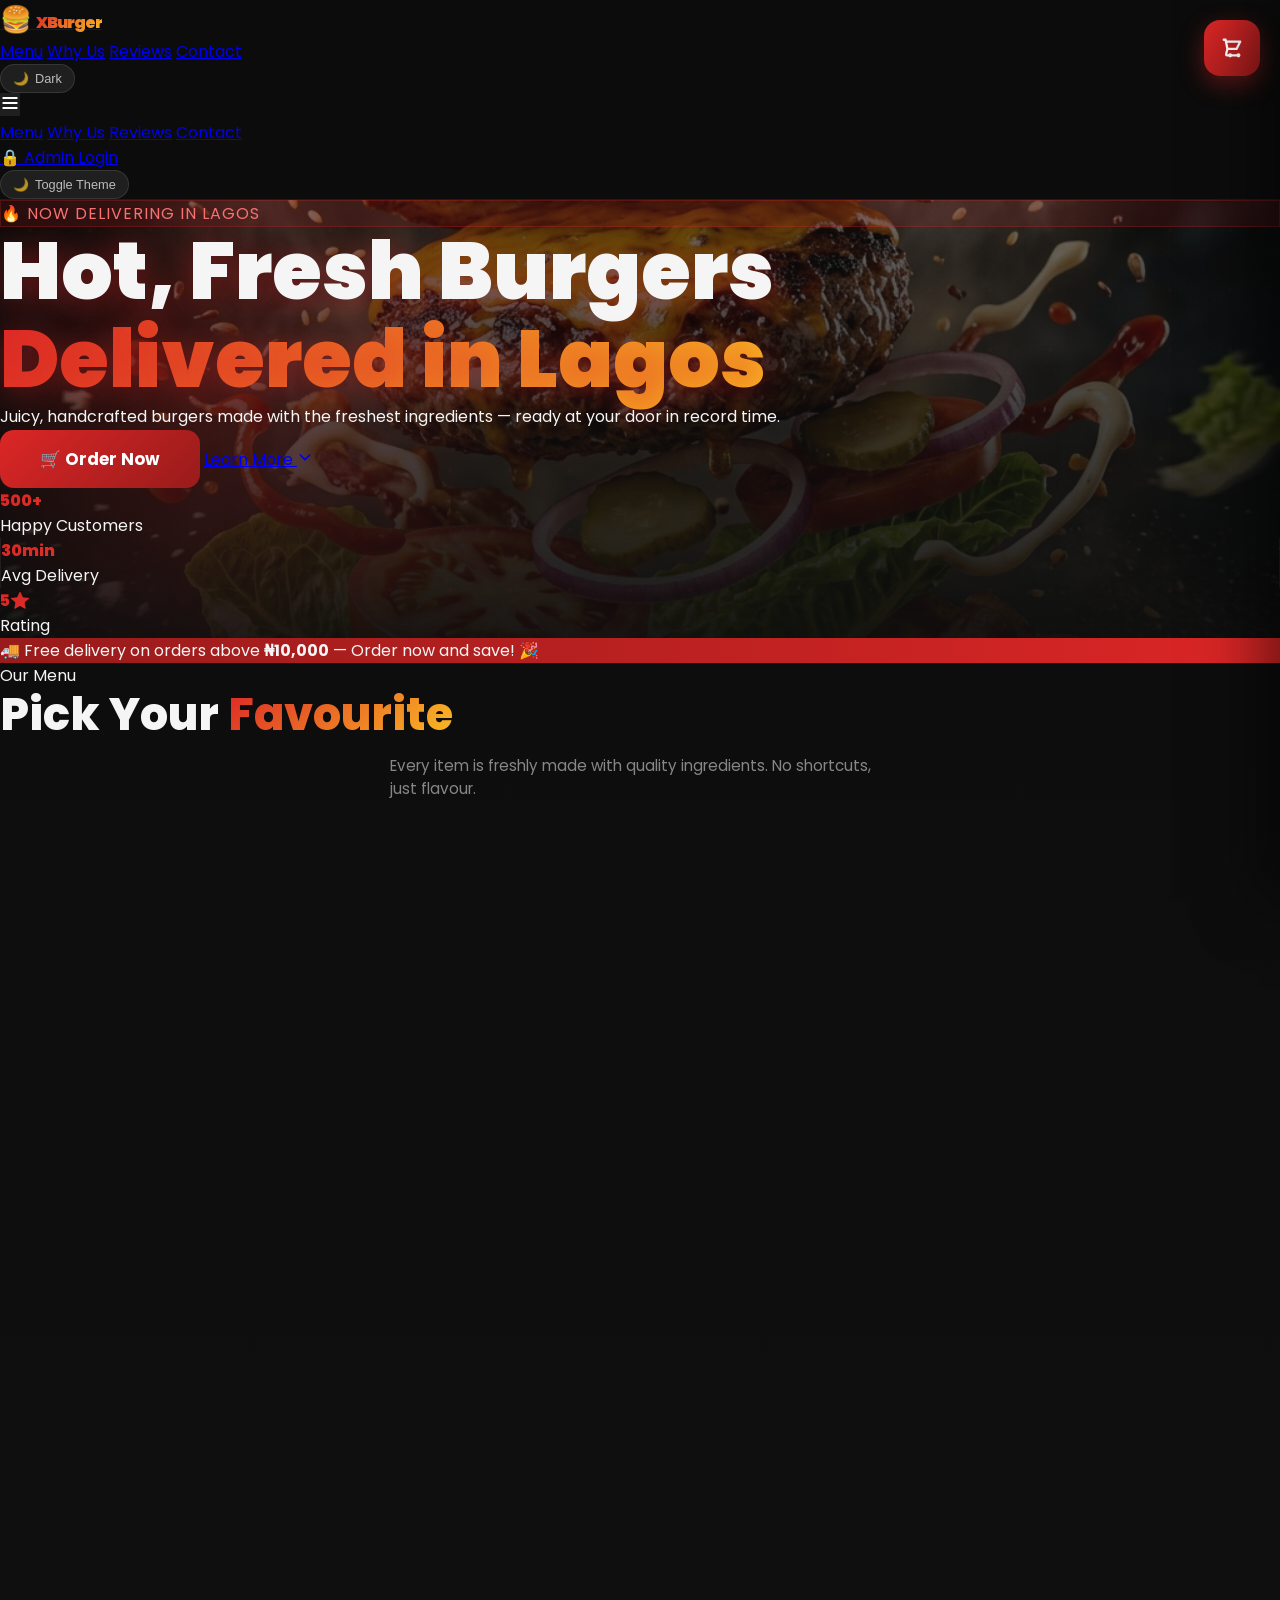
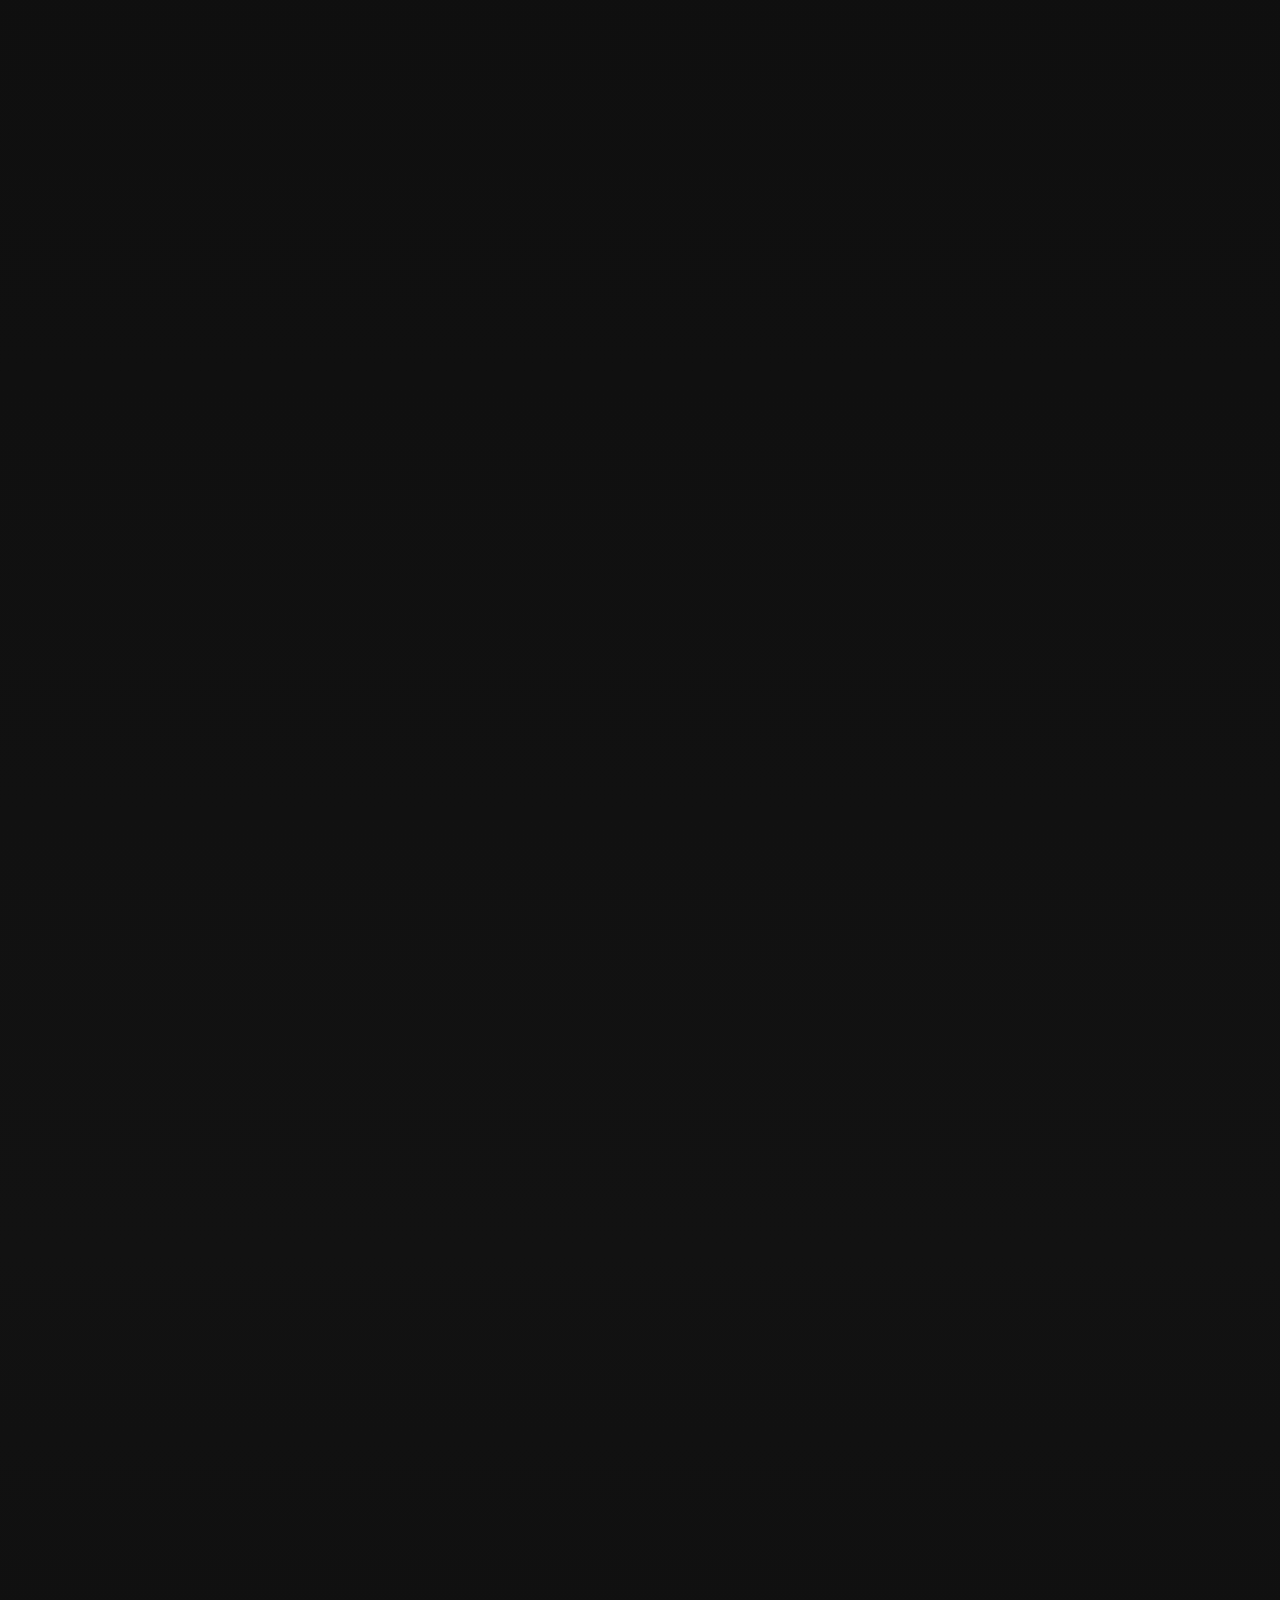
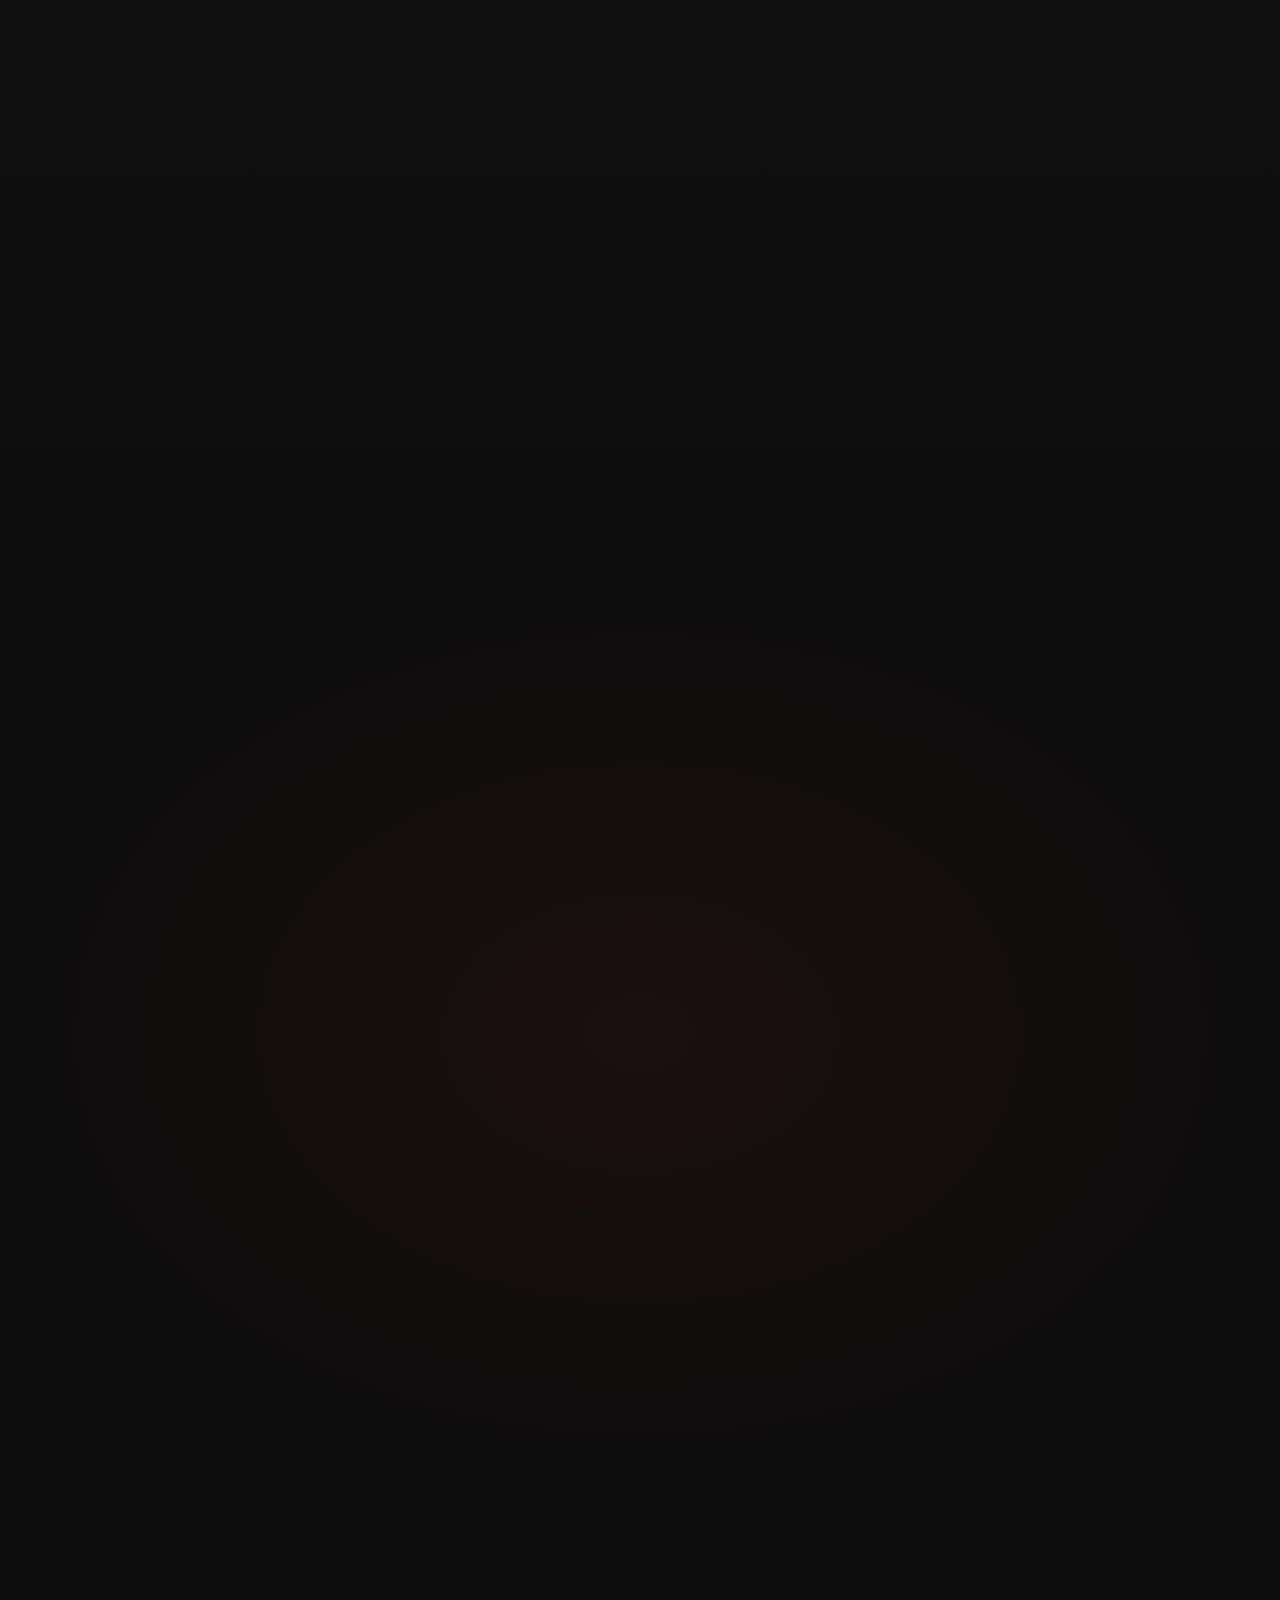
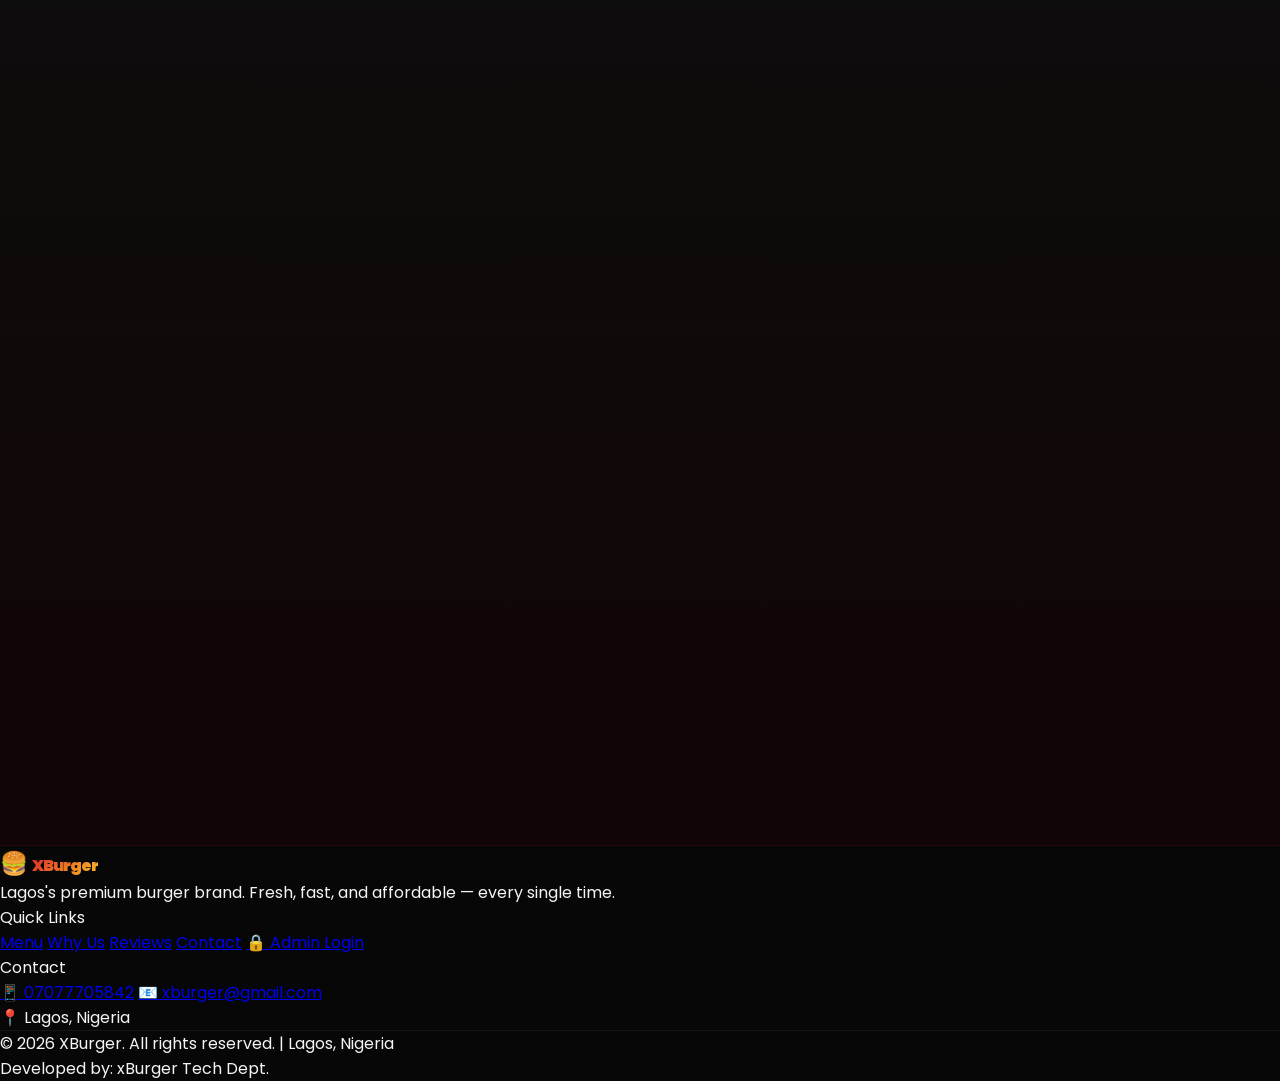
==== commit 7b7f255a: "Update copyright year in footer to 2026" ====
--- a/index.html
+++ b/index.html
@@ -582,7 +582,7 @@
 
       <!-- Footer Bottom -->
       <div class="flex flex-col sm:flex-row items-center justify-between gap-3">
-        <p class="text-white/25 text-xs">© 2025 XBurger. All rights reserved. | Lagos, Nigeria</p>
+        <p class="text-white/25 text-xs">© 2026 XBurger. All rights reserved. | Lagos, Nigeria</p>
         <p class="text-white/25 text-xs flex items-center gap-1">
           Developed by: xBurger Tech Dept.
         </p>
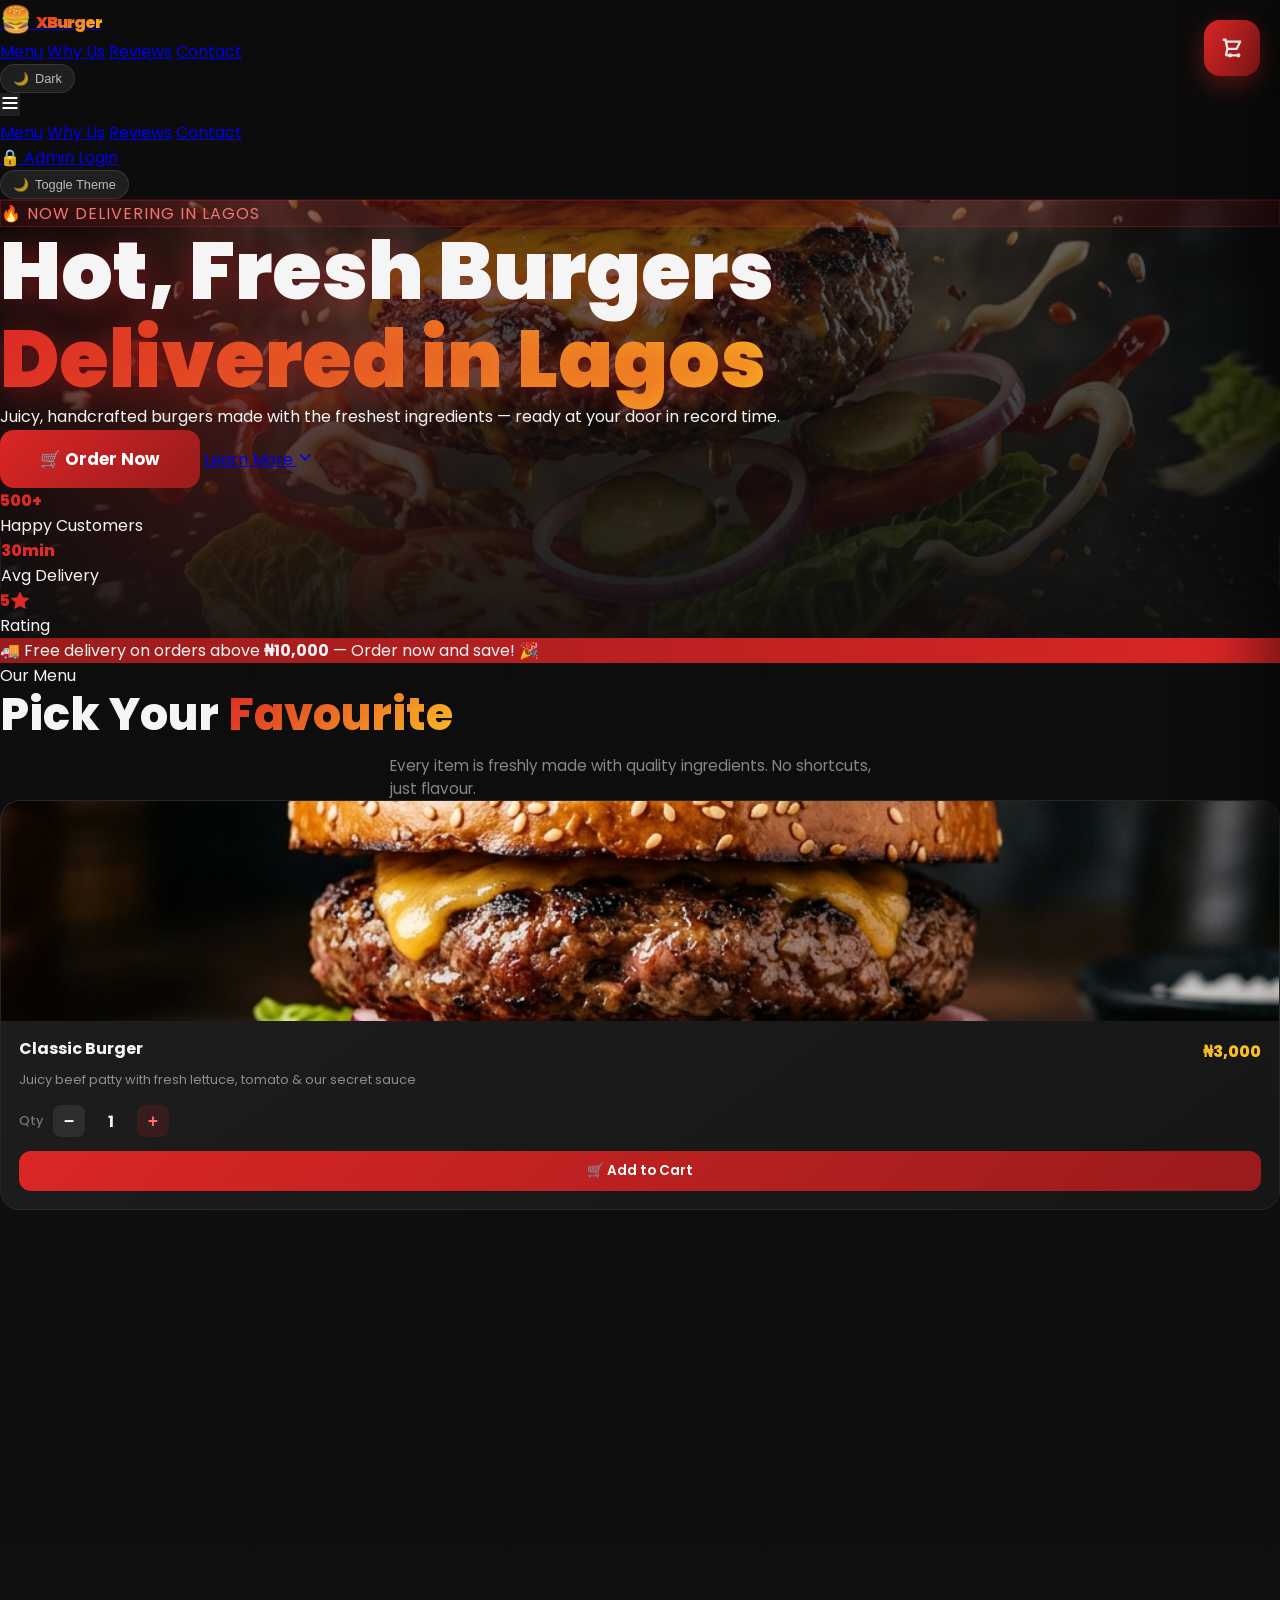
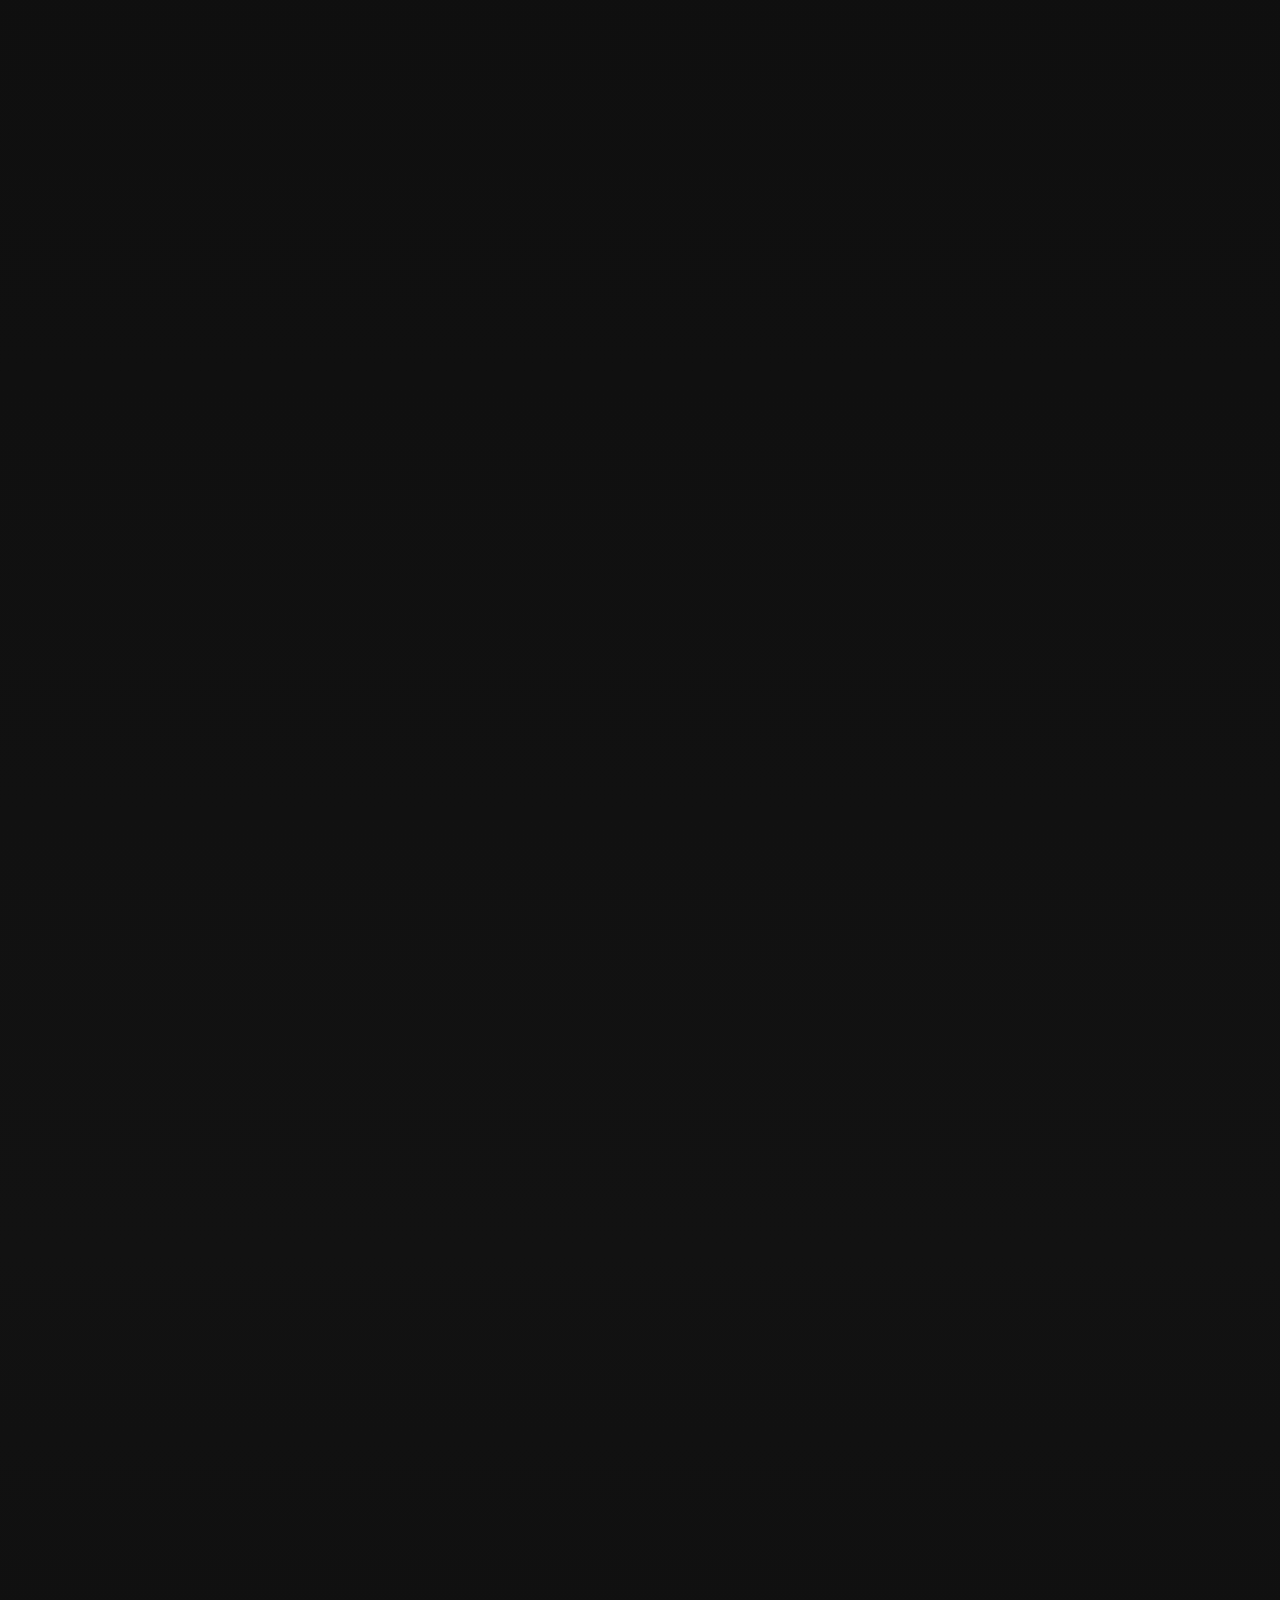
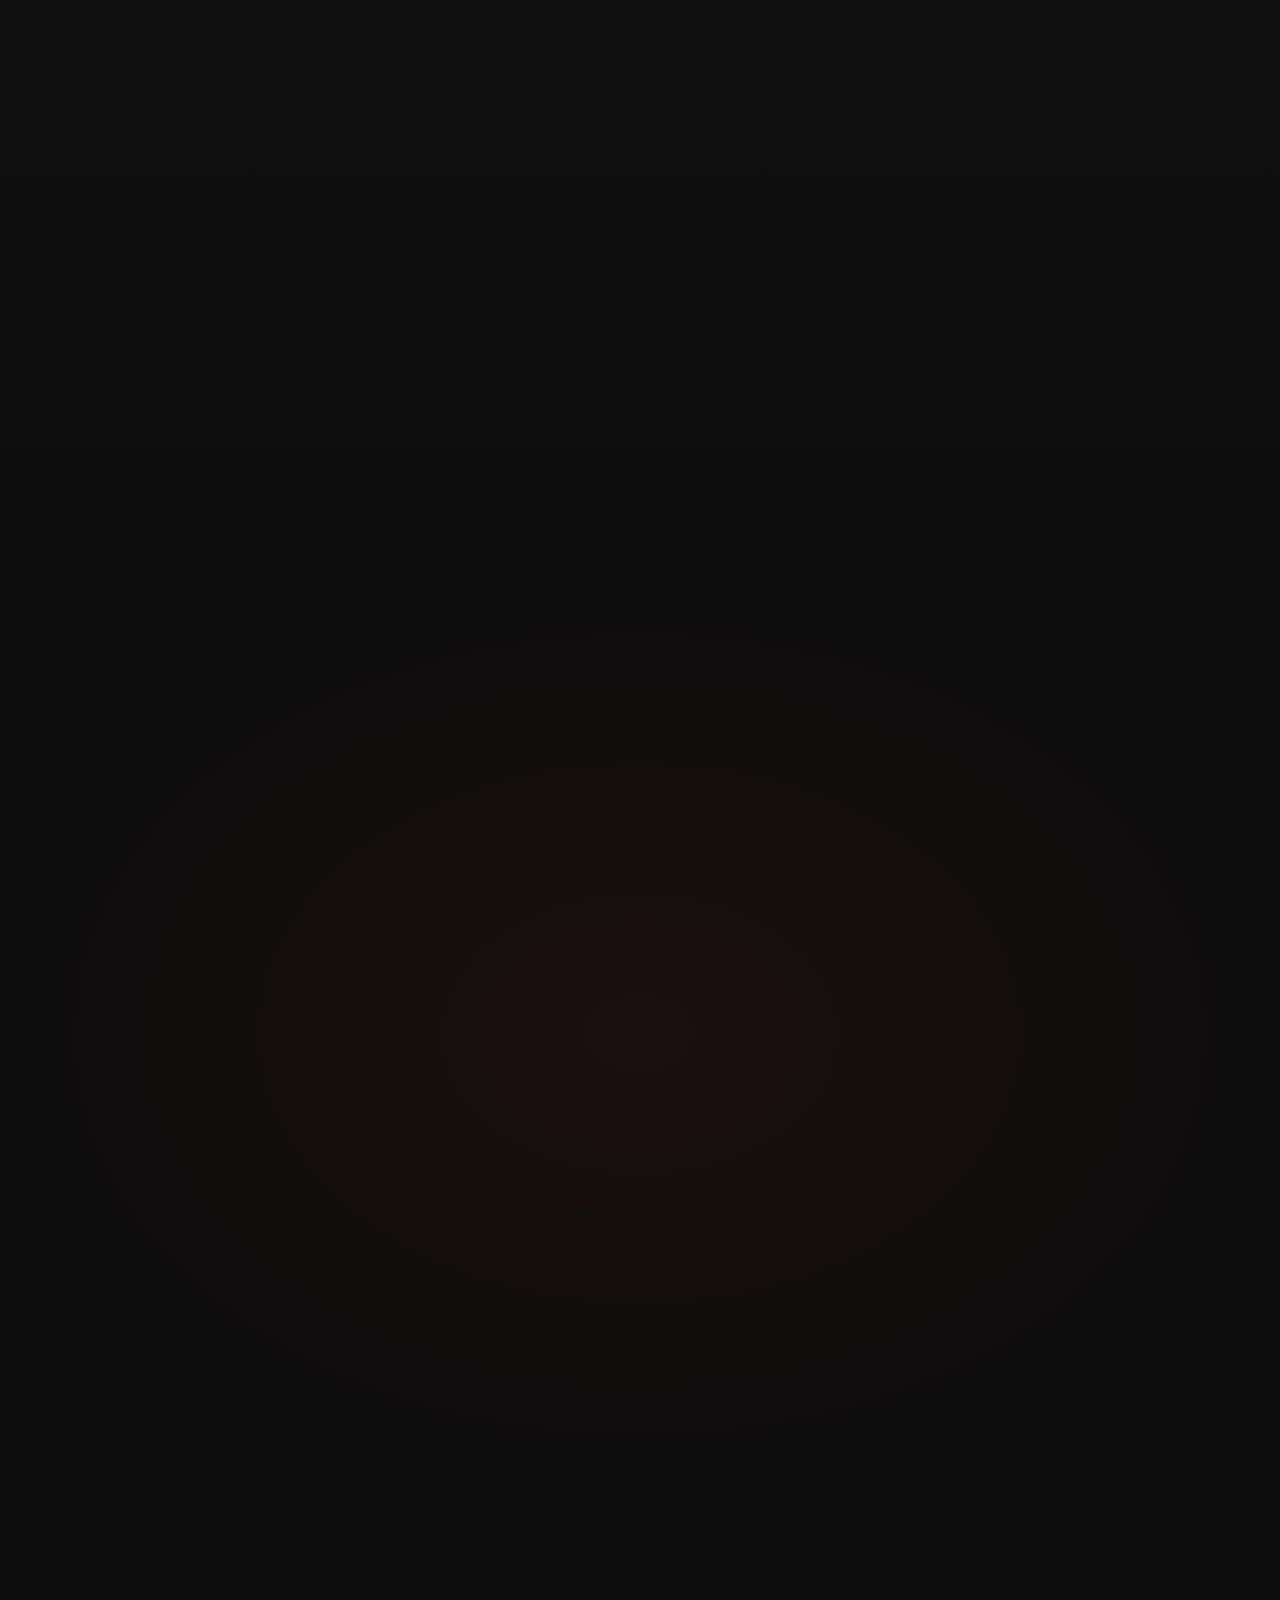
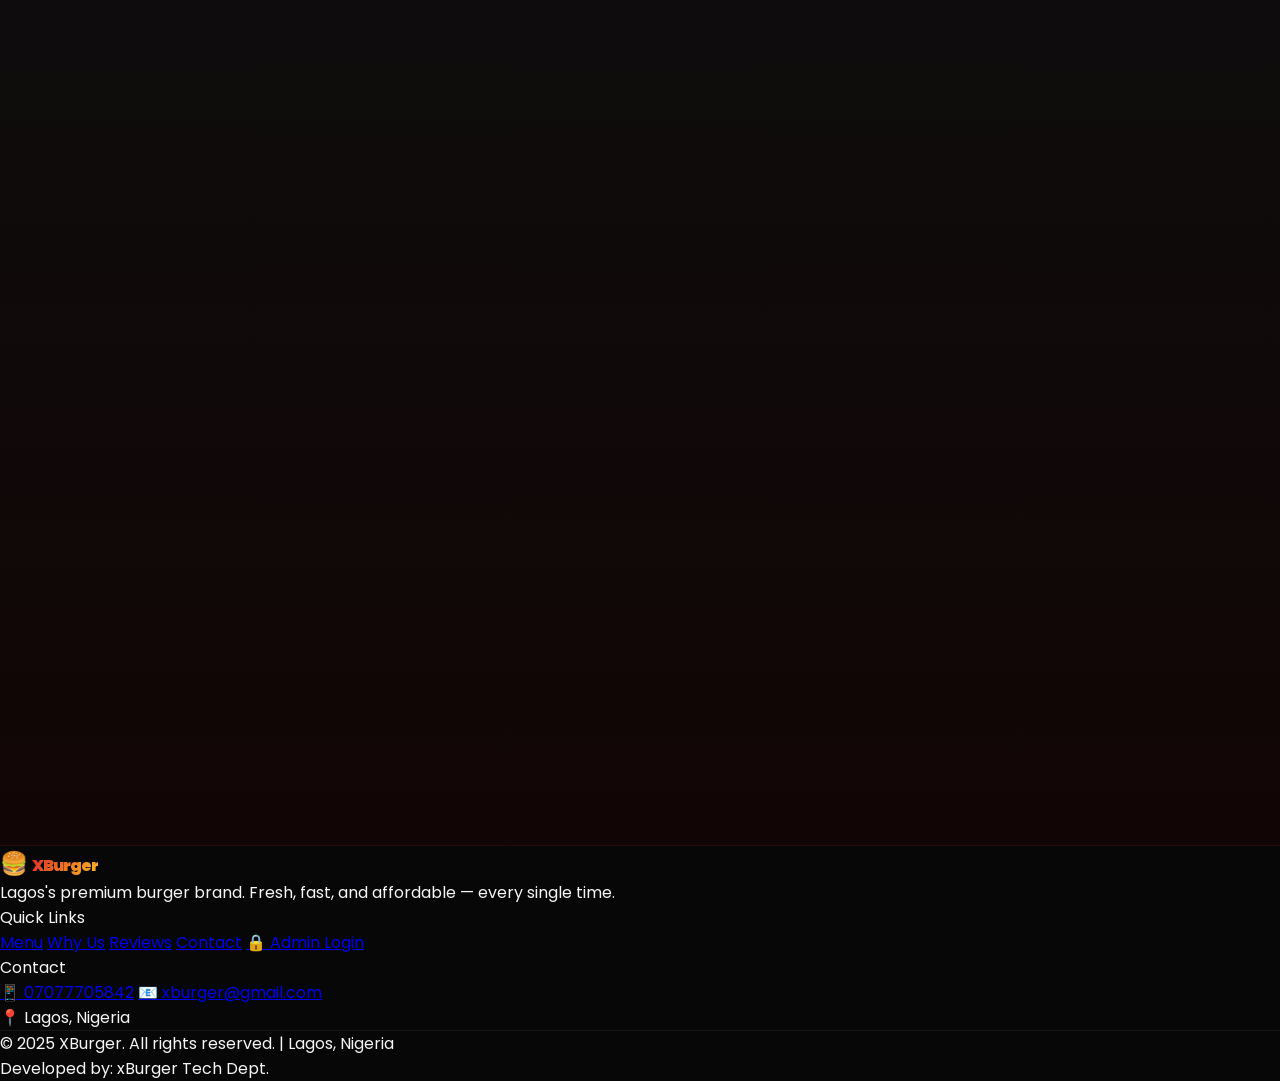
==== commit 75189cb7: "update mobile" ====
--- a/index.html
+++ b/index.html
@@ -180,7 +180,7 @@
         </a>
 
         <!-- Desktop Nav Links -->
-        <div class="hidden md:flex items-center gap-6">
+        <div class="hidden lg:flex items-center gap-6">
           <a href="#menu" class="nav-link text-sm font-medium text-white/70 hover:text-white transition-colors duration-200">Menu</a>
           <a href="#features" class="nav-link text-sm font-medium text-white/70 hover:text-white transition-colors duration-200">Why Us</a>
           <a href="#testimonials" class="nav-link text-sm font-medium text-white/70 hover:text-white transition-colors duration-200">Reviews</a>
@@ -190,13 +190,13 @@
         <!-- Right side -->
         <div class="flex items-center gap-3">
           <!-- Dark mode toggle -->
-          <button class="dark-toggle hidden md:flex" onclick="toggleDarkMode()" id="dark-toggle-btn" aria-label="Toggle dark/light mode">
+          <button class="dark-toggle hidden lg:flex" onclick="toggleDarkMode()" id="dark-toggle-btn" aria-label="Toggle dark/light mode">
             <span id="dark-icon">🌙</span>
             <span id="dark-label">Dark</span>
           </button>
 
           <!-- Mobile menu btn -->
-          <button id="mobile-menu-btn" class="md:hidden w-9 h-9 rounded-xl flex items-center justify-center" style="background:rgba(255,255,255,0.08); border:none; color:white; cursor:pointer;" aria-label="Open mobile menu">
+          <button id="mobile-menu-btn" class="lg:hidden w-9 h-9 rounded-xl flex items-center justify-center" style="background:rgba(255,255,255,0.08); border:none; color:white; cursor:pointer;" aria-label="Open mobile menu">
             <svg xmlns="http://www.w3.org/2000/svg" width="20" height="20" fill="none" viewBox="0 0 24 24" stroke="currentColor" stroke-width="2.5">
               <path stroke-linecap="round" stroke-linejoin="round" d="M4 6h16M4 12h16M4 18h16"/>
             </svg>
@@ -205,7 +205,7 @@
       </div>
 
       <!-- Mobile Menu Dropdown -->
-      <div id="mobile-menu" class="hidden md:hidden pb-4 pt-2 border-t border-white/5">
+      <div id="mobile-menu" class="hidden lg:hidden pb-4 pt-2 border-t border-white/5">
         <div class="flex flex-col gap-1">
           <a href="#menu" class="nav-link block px-3 py-2 rounded-lg text-sm font-medium text-white/70 hover:text-white hover:bg-white/5 transition-all">Menu</a>
           <a href="#features" class="nav-link block px-3 py-2 rounded-lg text-sm font-medium text-white/70 hover:text-white hover:bg-white/5 transition-all">Why Us</a>
@@ -582,7 +582,7 @@
 
       <!-- Footer Bottom -->
       <div class="flex flex-col sm:flex-row items-center justify-between gap-3">
-        <p class="text-white/25 text-xs">© 2026 XBurger. All rights reserved. | Lagos, Nigeria</p>
+        <p class="text-white/25 text-xs">© 2025 XBurger. All rights reserved. | Lagos, Nigeria</p>
         <p class="text-white/25 text-xs flex items-center gap-1">
           Developed by: xBurger Tech Dept.
         </p>
